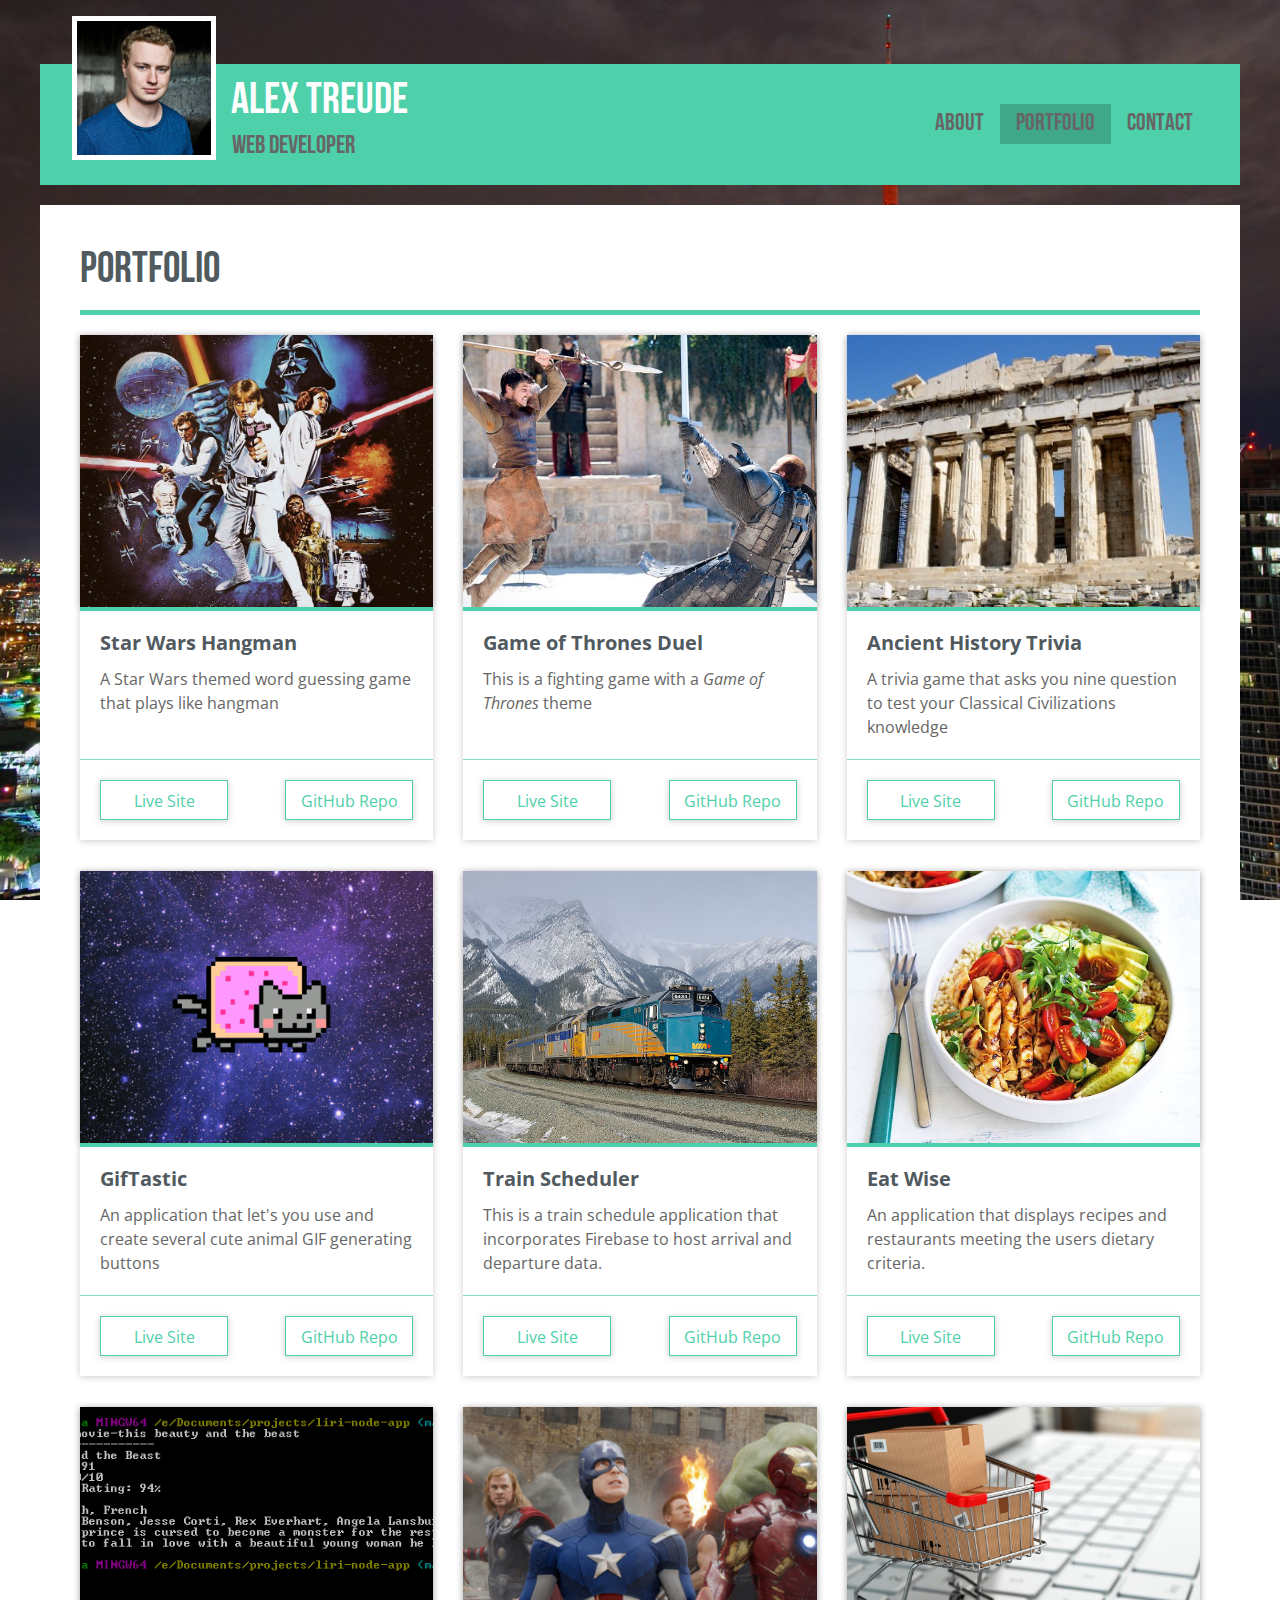
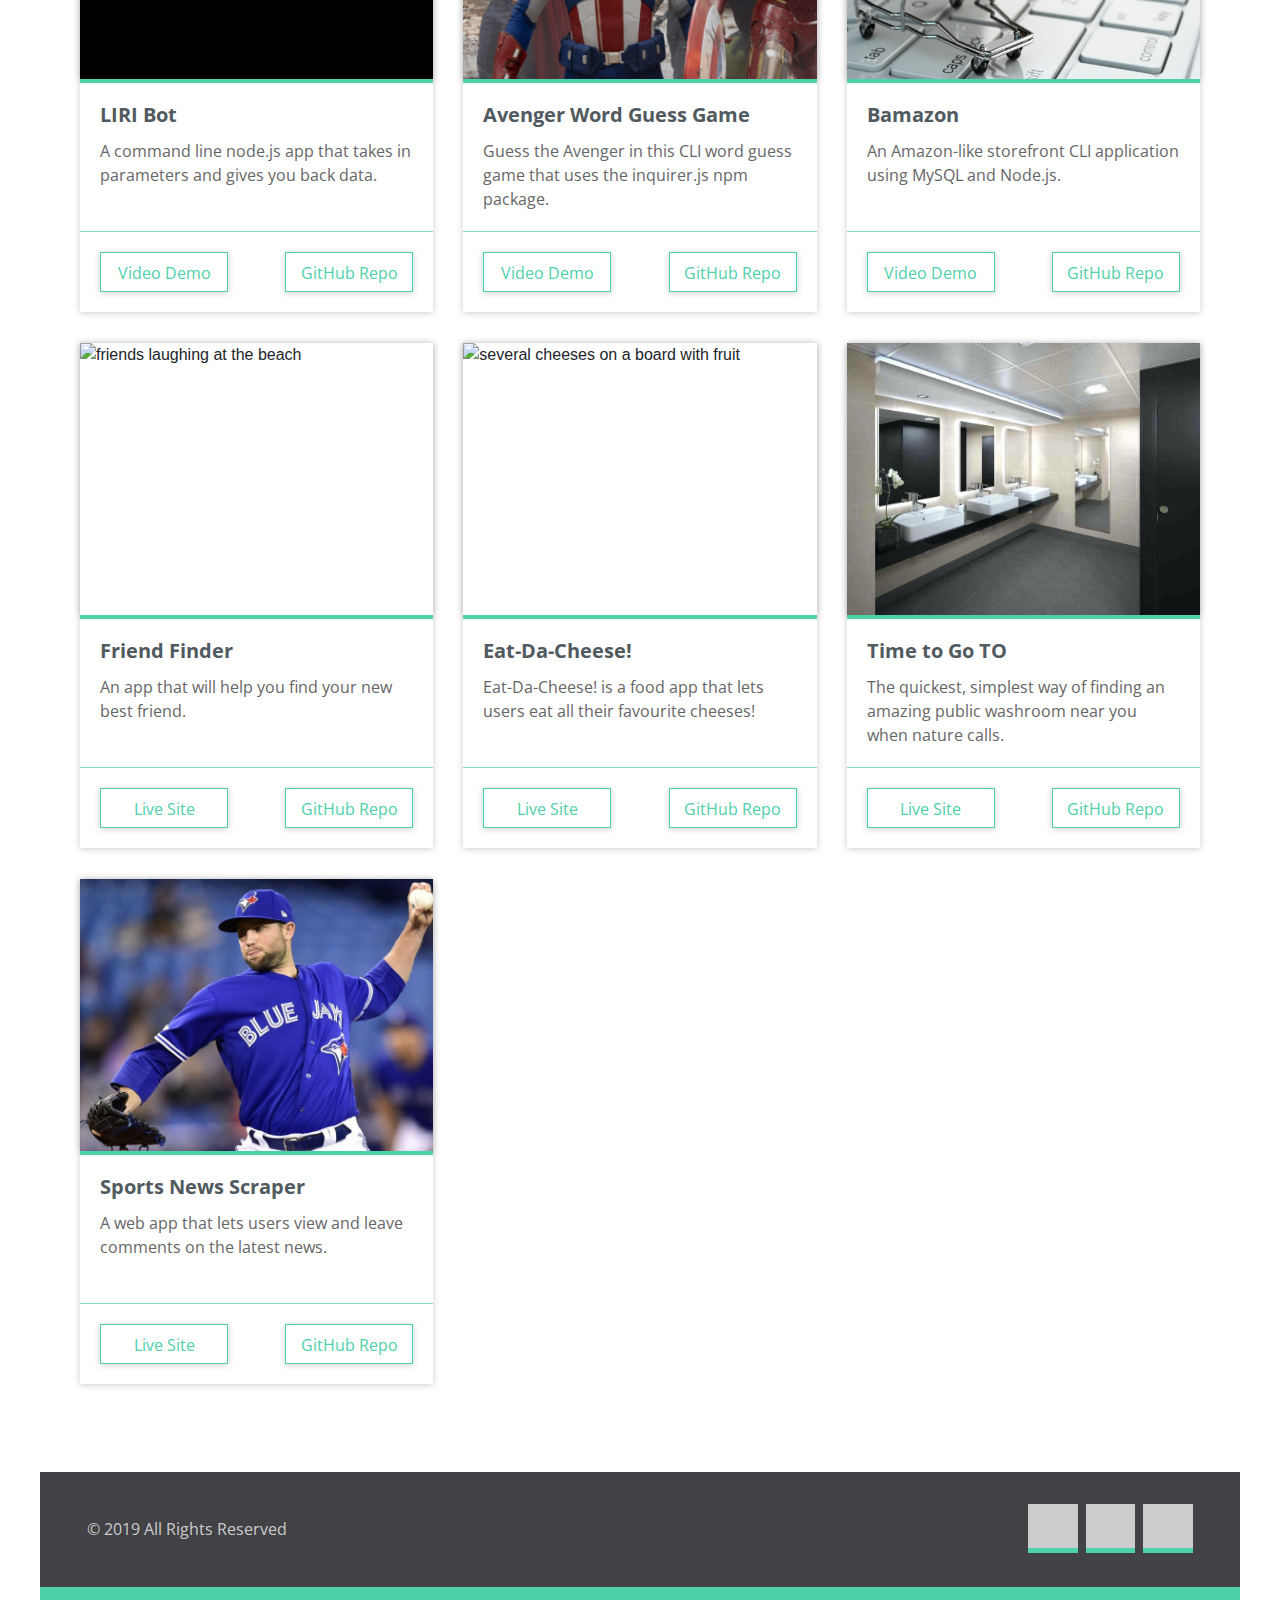
==== portfolio.html @ 9b6c85d4 "added sports-news-scraper to portfolio" ====
<!DOCTYPE html>
<html lang="en">
<head>
  <meta charset="UTF-8">
  <meta name="viewport" content="width=device-width, initial-scale=1.0">
  <title>Portfolio | Alex Treude</title>
  <link rel="stylesheet" href="https://maxcdn.bootstrapcdn.com/bootstrap/4.0.0/css/bootstrap.min.css" integrity="sha384-Gn5384xqQ1aoWXA+058RXPxPg6fy4IWvTNh0E263XmFcJlSAwiGgFAW/dAiS6JXm" crossorigin="anonymous">
  <script src="https://code.jquery.com/jquery-3.2.1.slim.min.js" integrity="sha384-KJ3o2DKtIkvYIK3UENzmM7KCkRr/rE9/Qpg6aAZGJwFDMVNA/GpGFF93hXpG5KkN" crossorigin="anonymous"></script>
  <script src="https://cdnjs.cloudflare.com/ajax/libs/popper.js/1.12.9/umd/popper.min.js" integrity="sha384-ApNbgh9B+Y1QKtv3Rn7W3mgPxhU9K/ScQsAP7hUibX39j7fakFPskvXusvfa0b4Q" crossorigin="anonymous"></script>
  <script src="https://maxcdn.bootstrapcdn.com/bootstrap/4.0.0/js/bootstrap.min.js" integrity="sha384-JZR6Spejh4U02d8jOt6vLEHfe/JQGiRRSQQxSfFWpi1MquVdAyjUar5+76PVCmYl" crossorigin="anonymous"></script>
  <script src="https://use.fontawesome.com/releases/v5.0.8/js/all.js"></script>
  <link rel="stylesheet" type="text/css" href="./assets/css/style.css">
</head>
<body>

<!-- Navigation -->
<nav class="navbar navbar-expand-md navbar-light bg-light">
  <div class="container-fluid">
    <div class="nav-photo">
      <img src="./assets/images/Alex.jpg" alt="Alex Treude headshot">
    </div>
    <h1 class="name">ALEX TREUDE</h1>
    <button class="navbar-toggler" type="button" data-toggle="collapse" data-target="#navbarResponsive">
      <span class="navbar-toggler-icon"></span>
    </button>
    <div class="navbar-collapse collapse" id="navbarResponsive">
      <ul class="navbar-nav">
        <li class="nav-item">
          <a class="nav-link" href="./index.html">ABOUT</a>
        </li>
        <li class="nav-item">
          <a class="nav-link selected" href="./portfolio.html">PORTFOLIO</a>
        </li>
        <li class="nav-item">
          <a class="nav-link" href="./contact.html">CONTACT</a>
        </li>
      </ul>
    </div>
    <h2 class="subtitle">WEB DEVELOPER</h2>
  </div>
</nav> 

<!-- Portfolio Content -->
<div class="container-fluid main-content">
  <div class="row">
    <div class="col">
      <h3 class="heading">Portfolio</h3>
    </div>
  </div>
  <div class="row">
    <div class="col-12 col-md-6 col-xl-4">
      <div class="card">
        <img class="card-img-top" src="./assets/images/star-wars.jpg" alt="Star Wars characters">
        <div class="card-body upper">
          <h5 class="card-title">Star Wars Hangman</h5>
          <p class="card-text">A Star Wars themed word guessing game that plays like hangman</p>
        </div>
        <div class="card-body lower">
          <a href="https://treudey.github.io/Star-Wars-Word-Guess-Game/" target="_blank" class="btn card-btn">Live Site</a>
          <a href="https://github.com/Treudey/Star-Wars-Word-Guess-Game" target="_blank" class="btn card-btn right">GitHub Repo</a>
        </div>
      </div>
    </div>
    <div class="col-12 col-md-6 col-xl-4">
      <div class="card">
        <img class="card-img-top" src="./assets/images/game_of_thrones_duel.jpg" alt="two characters from Game of Thrones fighting">
        <div class="card-body upper">
          <h5 class="card-title">Game of Thrones Duel</h5>
          <p class="card-text">This is a fighting game with a <em>Game of Thrones</em> theme</p>
        </div>
        <div class="card-body lower">
          <a href="https://treudey.github.io/unit-4-game/" target="_blank" class="btn card-btn">Live Site</a>
          <a href="https://github.com/Treudey/unit-4-game" target="_blank" class="btn card-btn right">GitHub Repo</a>
        </div>
      </div>
    </div>
    <div class="col-12 col-md-6 col-xl-4">
      <div class="card">
        <img class="card-img-top" src="./assets/images/parthenon.jpg" alt="The Parthenon">
        <div class="card-body upper">
          <h5 class="card-title">Ancient History Trivia</h5>
          <p class="card-text">A trivia game that asks you nine question to test your Classical Civilizations knowledge</p>
        </div>
        <div class="card-body lower">
          <a href="https://treudey.github.io/TriviaGame/" target="_blank" class="btn card-btn">Live Site</a>
          <a href="https://github.com/Treudey/TriviaGame" target="_blank" class="btn card-btn right">GitHub Repo</a>
        </div>
      </div>
    </div>
    <div class="col-12 col-md-6 col-xl-4">
      <div class="card">
        <img class="card-img-top" src="./assets/images/nyan-cat.gif" alt="nyan cat">
        <div class="card-body upper">
          <h5 class="card-title">GifTastic</h5>
          <p class="card-text">An application that let's you use and create several cute animal GIF generating buttons</p>
        </div>
        <div class="card-body lower">
          <a href="https://treudey.github.io/GifTastic/" target="_blank" class="btn card-btn">Live Site</a>
          <a href="https://github.com/Treudey/GifTastic" target="_blank" class="btn card-btn right">GitHub Repo</a>
        </div>
      </div>
    </div>
    <div class="col-12 col-md-6 col-xl-4">
      <div class="card">
        <img class="card-img-top" src="./assets/images/via-rail.jpg" alt="via rail train amidst the mountains">
        <div class="card-body upper">
          <h5 class="card-title">Train Scheduler</h5>
          <p class="card-text">This is a train schedule application that incorporates Firebase to host arrival and departure data.</p>
        </div>
        <div class="card-body lower">
          <a href="https://treudey.github.io/TrainScheduler/" target="_blank" class="btn card-btn">Live Site</a>
          <a href="https://github.com/Treudey/TrainScheduler" target="_blank" class="btn card-btn right">GitHub Repo</a>
        </div>
      </div>
    </div>
    <div class="col-12 col-md-6 col-xl-4">
      <div class="card">
        <img class="card-img-top" src="./assets/images/chicken-rice-bowl.jpg" alt="bowl of chicken and rice with cutlery">
        <div class="card-body upper">
          <h5 class="card-title">Eat Wise</h5>
          <p class="card-text">An application that displays recipes and restaurants meeting the users dietary criteria.</p>
        </div>
        <div class="card-body lower">
          <a href="https://amandat85.github.io/eat-wise/" target="_blank" class="btn card-btn">Live Site</a>
          <a href="https://github.com/amandat85/eat-wise" target="_blank" class="btn card-btn right">GitHub Repo</a>
        </div>
      </div>
    </div>
    <div class="col-12 col-md-6 col-xl-4">
      <div class="card">
        <img class="card-img-top" src="./assets/images/liri-app.png" alt="a screenshot of a terminal window running LIRI">
        <div class="card-body upper">
          <h5 class="card-title">LIRI Bot</h5>
          <p class="card-text">A command line node.js app that takes in parameters and gives you back data.</p>
        </div>
        <div class="card-body lower">
          <a href="https://drive.google.com/file/d/1pmoofntCGo7EMx0SEq1LoIPaimJ5X-mZ/view?usp=sharing" target="_blank" class="btn card-btn">Video Demo</a>
          <a href="https://github.com/Treudey/LIRI-Node-App" target="_blank" class="btn card-btn right">GitHub Repo</a>
        </div>
      </div>
    </div>
    <div class="col-12 col-md-6 col-xl-4">
      <div class="card">
        <img class="card-img-top" src="./assets/images/avengers.jpg" alt="The Avengers">
        <div class="card-body upper">
          <h5 class="card-title">Avenger Word Guess Game</h5>
          <p class="card-text">Guess the Avenger in this CLI word guess game that uses the inquirer.js npm package.</p>
        </div>
        <div class="card-body lower">
          <a href="https://drive.google.com/file/d/19fSoQhlg5hB2cY5xpLiBry-oGuewjxZa/view?usp=sharing" target="_blank" class="btn card-btn">Video Demo</a>
          <a href="https://github.com/Treudey/Avengers-Word-Guess-Game" target="_blank" class="btn card-btn right">GitHub Repo</a>
        </div>
      </div>
    </div>
    <div class="col-12 col-md-6 col-xl-4">
      <div class="card">
        <img class="card-img-top" src="./assets/images/ecommerce-shopping-cart.jpg" alt="a shopping cart on a keyboard">
        <div class="card-body upper">
          <h5 class="card-title">Bamazon</h5>
          <p class="card-text">An Amazon-like storefront CLI application using MySQL and Node.js.</p>
        </div>
        <div class="card-body lower">
          <a href="https://drive.google.com/file/d/1GBUjBhwA__8C_vShKwuk378cGB_ySwaw/view?usp=sharing" target="_blank" class="btn card-btn">Video Demo</a>
          <a href="https://github.com/Treudey/bamazon" target="_blank" class="btn card-btn right">GitHub Repo</a>
        </div>
      </div>
    </div>
    <div class="col-12 col-md-6 col-xl-4">
      <div class="card">
        <img class="card-img-top" src="./assets/images/friends.jpg" alt="friends laughing at the beach">
        <div class="card-body upper">
          <h5 class="card-title">Friend Finder</h5>
          <p class="card-text">An app that will help you find your new best friend.</p>
        </div>
        <div class="card-body lower">
          <a href="https://enigmatic-springs-20660.herokuapp.com/" target="_blank" class="btn card-btn">Live Site</a>
          <a href="https://github.com/Treudey/FriendFinder" target="_blank" class="btn card-btn right">GitHub Repo</a>
        </div>
      </div>
    </div>
    <div class="col-12 col-md-6 col-xl-4">
      <div class="card">
        <img class="card-img-top" src="./assets/images/cheeses.png" alt="several cheeses on a board with fruit">
        <div class="card-body upper">
          <h5 class="card-title">Eat-Da-Cheese!</h5>
          <p class="card-text">Eat-Da-Cheese! is a food app that lets users eat all their favourite cheeses!</p>
        </div>
        <div class="card-body lower">
          <a href="https://cryptic-bastion-59271.herokuapp.com/" target="_blank" class="btn card-btn">Live Site</a>
          <a href="https://github.com/Treudey/cheese" target="_blank" class="btn card-btn right">GitHub Repo</a>
        </div>
      </div>
    </div>
    <div class="col-12 col-md-6 col-xl-4">
      <div class="card">
        <img class="card-img-top" src="./assets/images/modern-public-bathroom.jpg" alt="a set of sinks in a modern public washroom">
        <div class="card-body upper">
          <h5 class="card-title">Time to Go TO</h5>
          <p class="card-text">The quickest, simplest way of finding an amazing public washroom near you when nature calls.</p>
        </div>
        <div class="card-body lower">
          <a href="https://limitless-retreat-50315.herokuapp.com/" target="_blank" class="btn card-btn">Live Site</a>
          <a href="https://github.com/Treudey/time-to-go-toronto" target="_blank" class="btn card-btn right">GitHub Repo</a>
        </div>
      </div>
    </div>
    <div class="col-12 col-md-6 col-xl-4">
      <div class="card">
        <img class="card-img-top" src="./assets/images/bluejays-pitcher.jpg" alt="a pitcher for the Blue Jays throwing a pitch">
        <div class="card-body upper">
          <h5 class="card-title">Sports News Scraper</h5>
          <p class="card-text">A web app that lets users view and leave comments on the latest news.</p>
        </div>
        <div class="card-body lower">
          <a href="https://powerful-ocean-42270.herokuapp.com/" target="_blank" class="btn card-btn">Live Site</a>
          <a href="https://github.com/Treudey/sports-news-scraper" target="_blank" class="btn card-btn right">GitHub Repo</a>
        </div>
      </div>
    </div>
  </div>
</div>

<!-- Footer -->
<footer>
  <div class="container-fluid">
  <div class="row">
    <div class="col-md-6">
      <p class="footer-text">&copy; 2019 All Rights Reserved</p>
    </div>
    <div class="col-md-6">
      <a href="https://www.instagram.com/treudey/" target="_blank" class="social-link"><i class="fab fa-instagram"></i></a>
      <a href="https://www.linkedin.com/in/alex-treude-1a3419176/" target="_blank" class="social-link"><i class="fab fa-linkedin-in"></i></a>
      <a href="https://github.com/Treudey" target="_blank" class="social-link"><i class="fab fa-github"></i></a>
      </ul>
    </div>
  </div>
  </div>
</footer>

</body>
</html>
---- assets/css/style.css ----
@import url('https://fonts.googleapis.com/css?family=Open+Sans');

@font-face {
    font-family: 'Bebas Neue Bold';
    src: url(../fonts/BebasNeue-Bold.ttf) format('truetype');
}


body {
    background-image: url(../images/toronto-nightlights.jpg);
    background-position: top center;
    background-attachment: fixed;
    background-size: cover;
    max-width: 1200px;
    margin: 5.5rem auto 1rem;
}

/* Shared Styles
**********************************************************/
.main-btn,
.card-btn:hover,
.contact-card-icon,
.submit-btn,
.social-link:hover { background-color: #4ed0aa; }

.btn:hover,
.selected { background-color: #3fa889; }

.card-btn,
.main-content { background-color: #ffffff; }

.name,
.navbar-nav .nav-item .nav-link:hover,
.btn:hover,
.main-btn,
.submit-btn,
.social-link:hover {color: #ffffff;}

.subtitle, 
.navbar-nav .nav-item .nav-link,
p,
.contact-card,
input,
.social-link { color: #666; }

.heading,
.card-title { color:#515A5F; }

.navbar,
.heading { font-family: 'Bebas Neue Bold', sans-serif; }

p,
.btn,
.card-title,
.input { font-family: 'Open Sans', sans-serif; }

.btn,
.card,
.card-img-top,
.form-control { border-radius: 0; }

.contact-card-icon,
.contact-card-info,
.social-link { text-align: center; }

/* Navbar
**********************************************************/

.navbar-light { background-color: #4ed0aa !important; }

.nav-photo {
    width: 11rem;
    height: 11rem;
    position: absolute;
    top: -4.5rem;
    left: 2rem;
}
.nav-photo img {
    width: 11rem;
    height: 11rem;
    border: 5px solid #ffffff;
}

.navbar-nav { margin-left: auto; }
.navbar-toggler { float: right; }

.navbar-nav .nav-item .nav-link {
    font-size: 1.8rem;
    padding: .75rem 1.25rem;
    line-height: 100%;
    transition: color .15s ease-in-out;
}

.name {
    font-size: 3.25rem;
    margin-bottom: 0;
    padding: .25rem 0 3rem 12rem;
}

.subtitle {
    font-size: 2rem;
    position: absolute;
    top: 4.5rem;
    left: 14rem;
}

/* Main Content of Page
********************************************************************/

.main-content {
    margin-top: 1.25rem;
    padding: 2.5rem;
}

.heading {
    font-size: 3.25rem;
    padding-bottom: .75rem;
    border-bottom: 5px solid #4ed0aa;
    margin-bottom: 1.25rem;
}

p { font-size: 1.25rem; }

.btn {
    font-size: 1.25rem;
    box-shadow: inset 0 12px 19px rgba(255,255,255,0.1), 0 1px 7px rgba(0,0,0,0.2);
}

/* About Me Content
*********************************************************************/

.img-fluid { 
    float: right;
    max-width: 30%;
    min-width: 14rem; 
    margin: .25rem 0 1.5rem 1.75rem;
}

.main-btn {
    border: none;
    line-height: 3.5rem;
    height: 4rem;
    width: 15.5rem;
    margin-top: 1rem;
}

/* Portfolio Cards
***********************************************************************/

.card { margin: .25rem 0 1.7rem 0; }

.card,
.card-img-top {
    border: none;
    box-shadow: inset 0 12px 19px rgba(255,255,255,0.1), 0 1px 7px rgba(0,0,0,0.2);
}
.card-img-top {
    width: 100%;
    height: 17rem;
    object-fit: cover;
}

.card-body.upper {
    height: 12rem;
    border-top: .3rem solid #4ed0aa; 
}
.card-title { font-weight: bold;}

.card-body.lower { border-top: .05rem solid #83DEC3; }
.card-btn {
    color: #4ed0aa; 
    border: 1px solid #4ed0aa;
    line-height: 2rem;
    height: 3rem;
    width: 9.5rem;
}
.card-btn.right { float: right; }

/* Contact Page
*********************************************/

.contact-card {
    margin-bottom: 1.25rem;
    border: 1px solid #ced4da;
}
.contact-card-icon {
    display: inline-block;
    width: 30%;
    height: 3.1rem;
    font-size: 1.6rem;
    line-height: 3.1rem;
}
.contact-card-info {
    display: inline-block;
    width: 65%;
}
.contact-card-info p { margin-bottom: 0; }

.submit-btn {
    border: none;
    float: right;
    height: 3rem;
    width: 11rem;
}

/* Footer
*********************************************/

footer {
    background-color: #414146;
    color: #d5d5d5;
    padding: 2rem 2rem;
    border-bottom: 1.25rem solid #4ed0aa;
    margin-top: 1.25rem;
}

.footer-text {
    color: #cccccc;
    line-height: 3.2rem;
    height: 3.2rem;
    margin: 0;
}

.social-link {
    float: right;
    width: 3.1rem;
    height: 3.1rem;
    background-color: #cccccc;
    font-size: 1.6rem;
    line-height: 3.1rem;
    margin-left: .5rem;
    border-bottom: 5px solid #4ed0aa;
    transition: color,background-color .30s ease-in-out;
}

/* Media Queries 
***************************************************/

@media only screen and (max-width: 1280px) {

    body { margin: 4rem 2.5rem 1rem; }

    .nav-photo {
        width: 9rem;
        height: 9rem;
        top: -3rem;
    }
    .nav-photo img {
        width: 9rem;
        height: 9rem;
    }

    .name {
        font-size: 2.75rem;
        padding: .25rem 0 3rem 10rem;
    }

    .subtitle {
        font-size: 1.6rem;
        top: 4.25rem;
        left: 12rem;
    }

    .navbar-nav .nav-item .nav-link {
        font-size: 1.5rem;
        padding: .5rem 1rem;
    }

    .heading {
        font-size: 2.75rem;
        margin-bottom: 1rem;
    }

    p { font-size: 1rem; }

    .btn { font-size: 1rem; }
    .main-btn {
        line-height: 2.25rem;
        height: 3rem;
        width: 13rem;
    }

    .card-body.upper { height: 9.5rem; }

    .card-btn {
        line-height: 1.75rem;
        height: 2.5rem;
        width: 8rem;
    }
}

@media only screen and (max-width: 900px) {

    body { margin: 4rem 1.75rem 1rem; }

    .navbar-nav .nav-item .nav-link {
        font-size: 1.4rem;
        padding: .5rem .85rem;
    }

    .card-img-top { height: 14rem; }

    .card-btn {
        line-height: 2rem;
        height: 3rem;
        width: 7.5rem;
    }
}

@media only screen and (max-width: 767px) {
    
    .name { padding: .25rem 0 3rem 10.5rem; }
    
    .subtitle { left: 11.6rem; }

    .navbar-nav .nav-item .nav-link {
        text-align: center;
        font-size: 1.6rem;
        max-width: 10rem;
        margin: auto;
    }

    .card-img-top { height: 20rem; }

    .card-body.upper { height: 8.5rem; }

    .card-btn {
        line-height: 1.75rem;
        height: 2.5rem;
        width: 8rem;
    }
}

@media only screen and (max-width: 540px) {

    body { margin: 3.5rem 1rem .75rem; }

    .main-content { padding: 1.8rem; }

    .nav-photo { left: 1.25rem; }

    .name {
        font-size: 2.65rem;
        padding: .25rem 0 3rem 9.75rem;
    }
    
    .subtitle { left: 10.85rem; }

    .heading {
        font-size: 2.5rem;
        margin-bottom: 1rem;
    }
}

@media only screen and (max-width: 442px) {

    body { margin: 1rem 1rem .75rem; } 

    .main-content { padding: 1.25rem; }

    .nav-photo { display: none; }

    .name { padding: .25rem 0 1.5rem .8rem; }
    
    .subtitle {
        top: 3.5rem;
        left: 1.9rem;
    }

    .img-fluid {
        float: none;
        display: block;
        margin: 0 auto .75rem;
    }

    .main-btn {
        display: block;
        margin: 0 auto;
    }

    .card-img-top { height: 12rem; }

    .card-body.upper {
        padding: .75rem;
        height: 8.5rem;
    }

    .card-body.lower {
        padding: .75rem;
        text-align: center;
    }
    .card-btn { margin: .5rem; }
    .card-btn.right { float: none; }
}
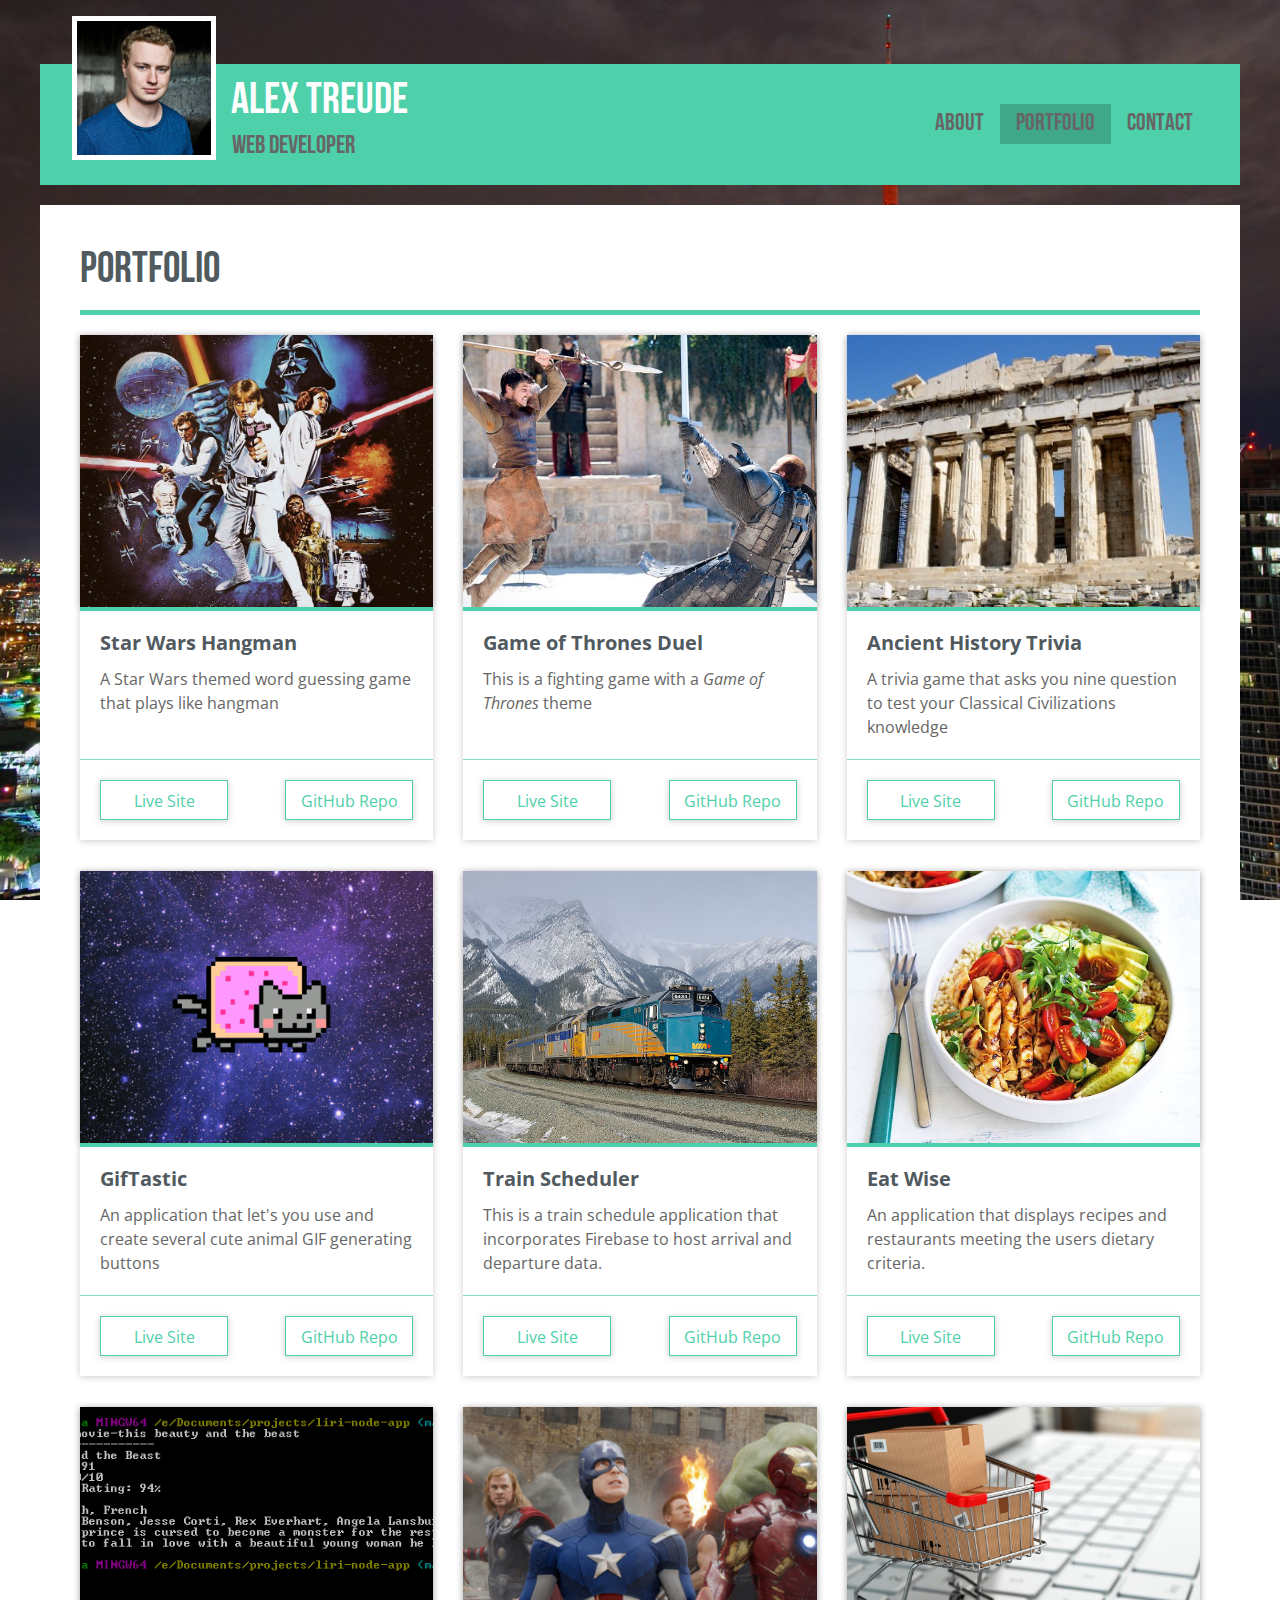
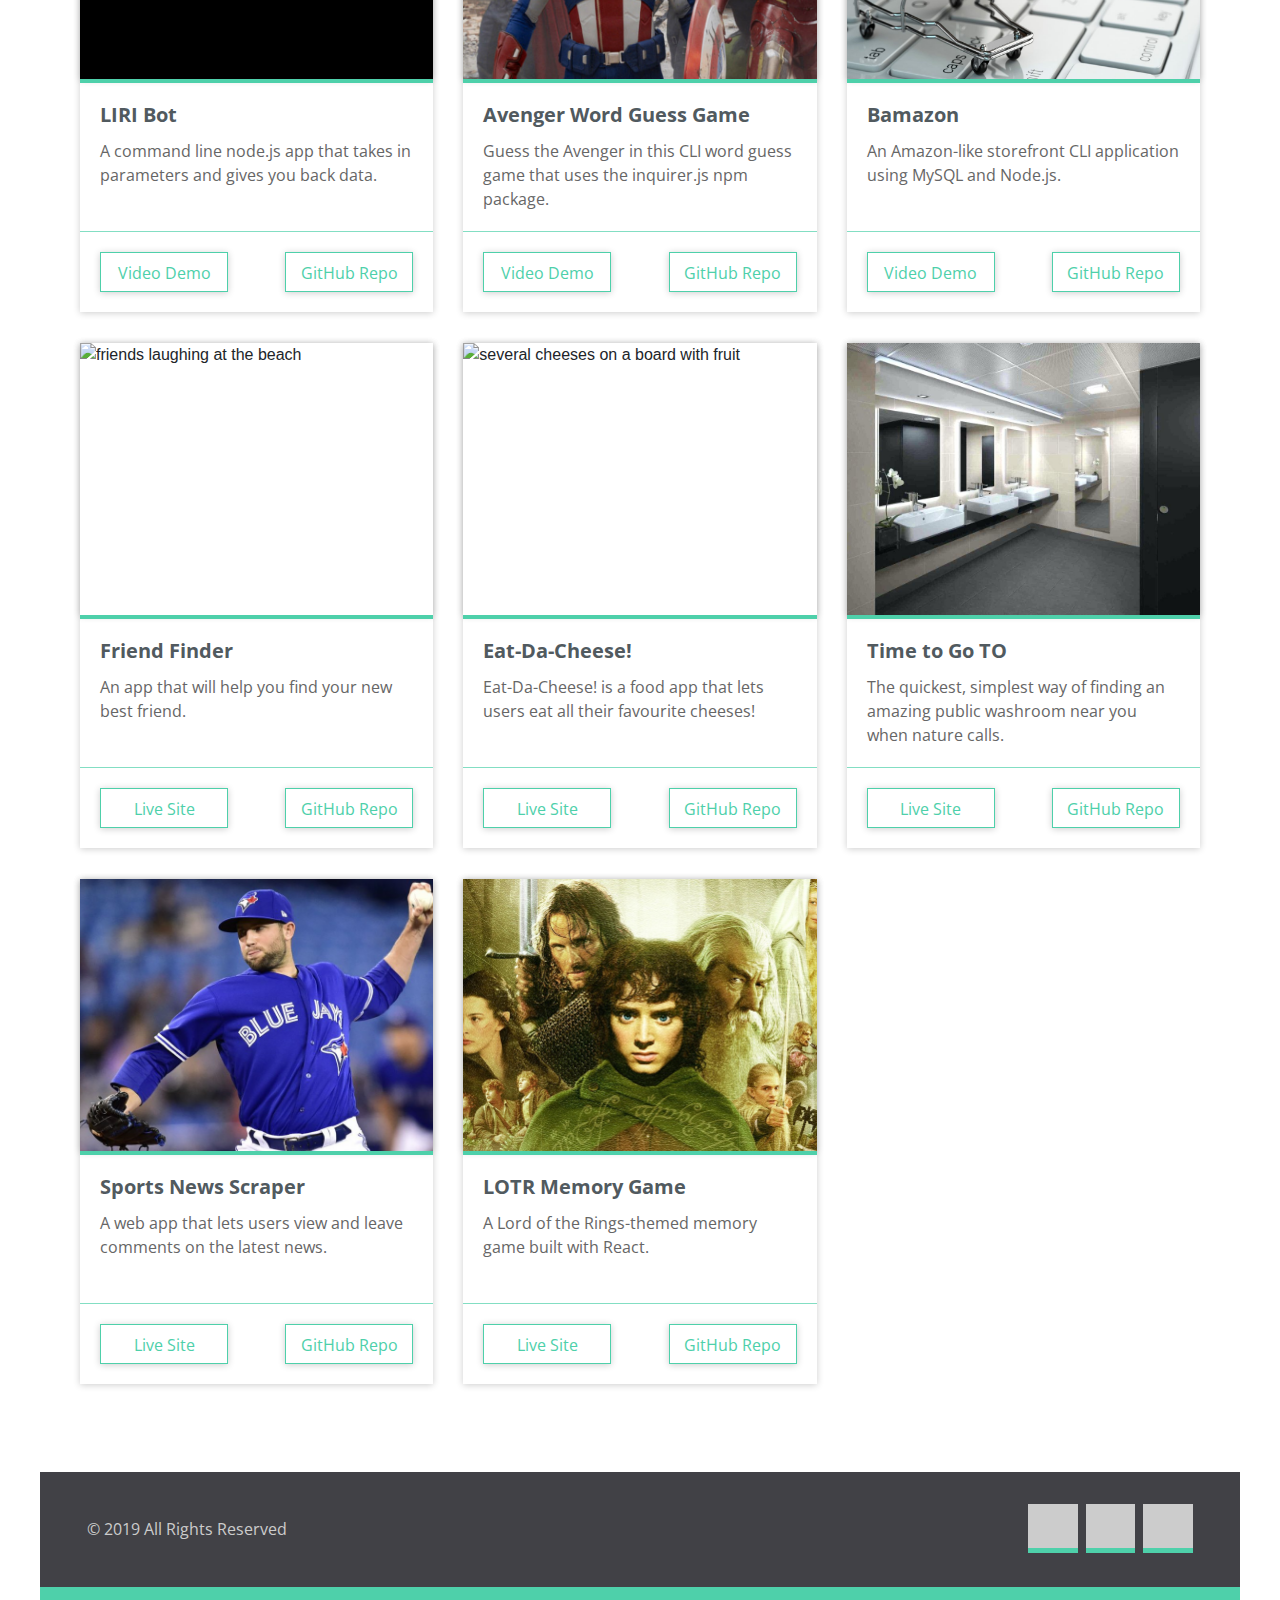
==== commit 1b226c28: "Merge branch 'master' of https://github.com/Treudey/Updated-Portfolio" ====
--- a/portfolio.html
+++ b/portfolio.html
@@ -121,8 +121,8 @@
           <p class="card-text">An application that displays recipes and restaurants meeting the users dietary criteria.</p>
         </div>
         <div class="card-body lower">
-          <a href="https://amandat85.github.io/eat-wise/" target="_blank" class="btn card-btn">Live Site</a>
-          <a href="https://github.com/amandat85/eat-wise" target="_blank" class="btn card-btn right">GitHub Repo</a>
+          <a href="https://treudey.github.io/eat-wise/" target="_blank" class="btn card-btn">Live Site</a>
+          <a href="https://github.com/Treudey/eat-wise" target="_blank" class="btn card-btn right">GitHub Repo</a>
         </div>
       </div>
     </div>
@@ -214,6 +214,19 @@
         <div class="card-body lower">
           <a href="https://powerful-ocean-42270.herokuapp.com/" target="_blank" class="btn card-btn">Live Site</a>
           <a href="https://github.com/Treudey/sports-news-scraper" target="_blank" class="btn card-btn right">GitHub Repo</a>
+        </div>
+      </div>
+    </div>
+    <div class="col-12 col-md-6 col-xl-4">
+      <div class="card">
+        <img class="card-img-top" src="./assets/images/lord-of-the-rings.jpg" alt="the poster for Fellowship of the Ring">
+        <div class="card-body upper">
+          <h5 class="card-title">LOTR Memory Game</h5>
+          <p class="card-text">A Lord of the Rings-themed memory game built with React. </p>
+        </div>
+        <div class="card-body lower">
+          <a href="https://treudey.github.io/LOTR-memory-game/" target="_blank" class="btn card-btn">Live Site</a>
+          <a href="https://github.com/Treudey/LOTR-memory-game" target="_blank" class="btn card-btn right">GitHub Repo</a>
         </div>
       </div>
     </div>
--- a/assets/css/style.css
+++ b/assets/css/style.css
@@ -23,7 +23,8 @@
 .submit-btn,
 .social-link:hover { background-color: #4ed0aa; }
 
-.btn:hover,
+.main-btn:hover,
+.submit-btn:hover,
 .selected { background-color: #3fa889; }
 
 .card-btn,
@@ -230,7 +231,7 @@
     line-height: 3.1rem;
     margin-left: .5rem;
     border-bottom: 5px solid #4ed0aa;
-    transition: color,background-color .30s ease-in-out;
+    transition: color, background-color .30s ease-in-out;
 }
 
 /* Media Queries 
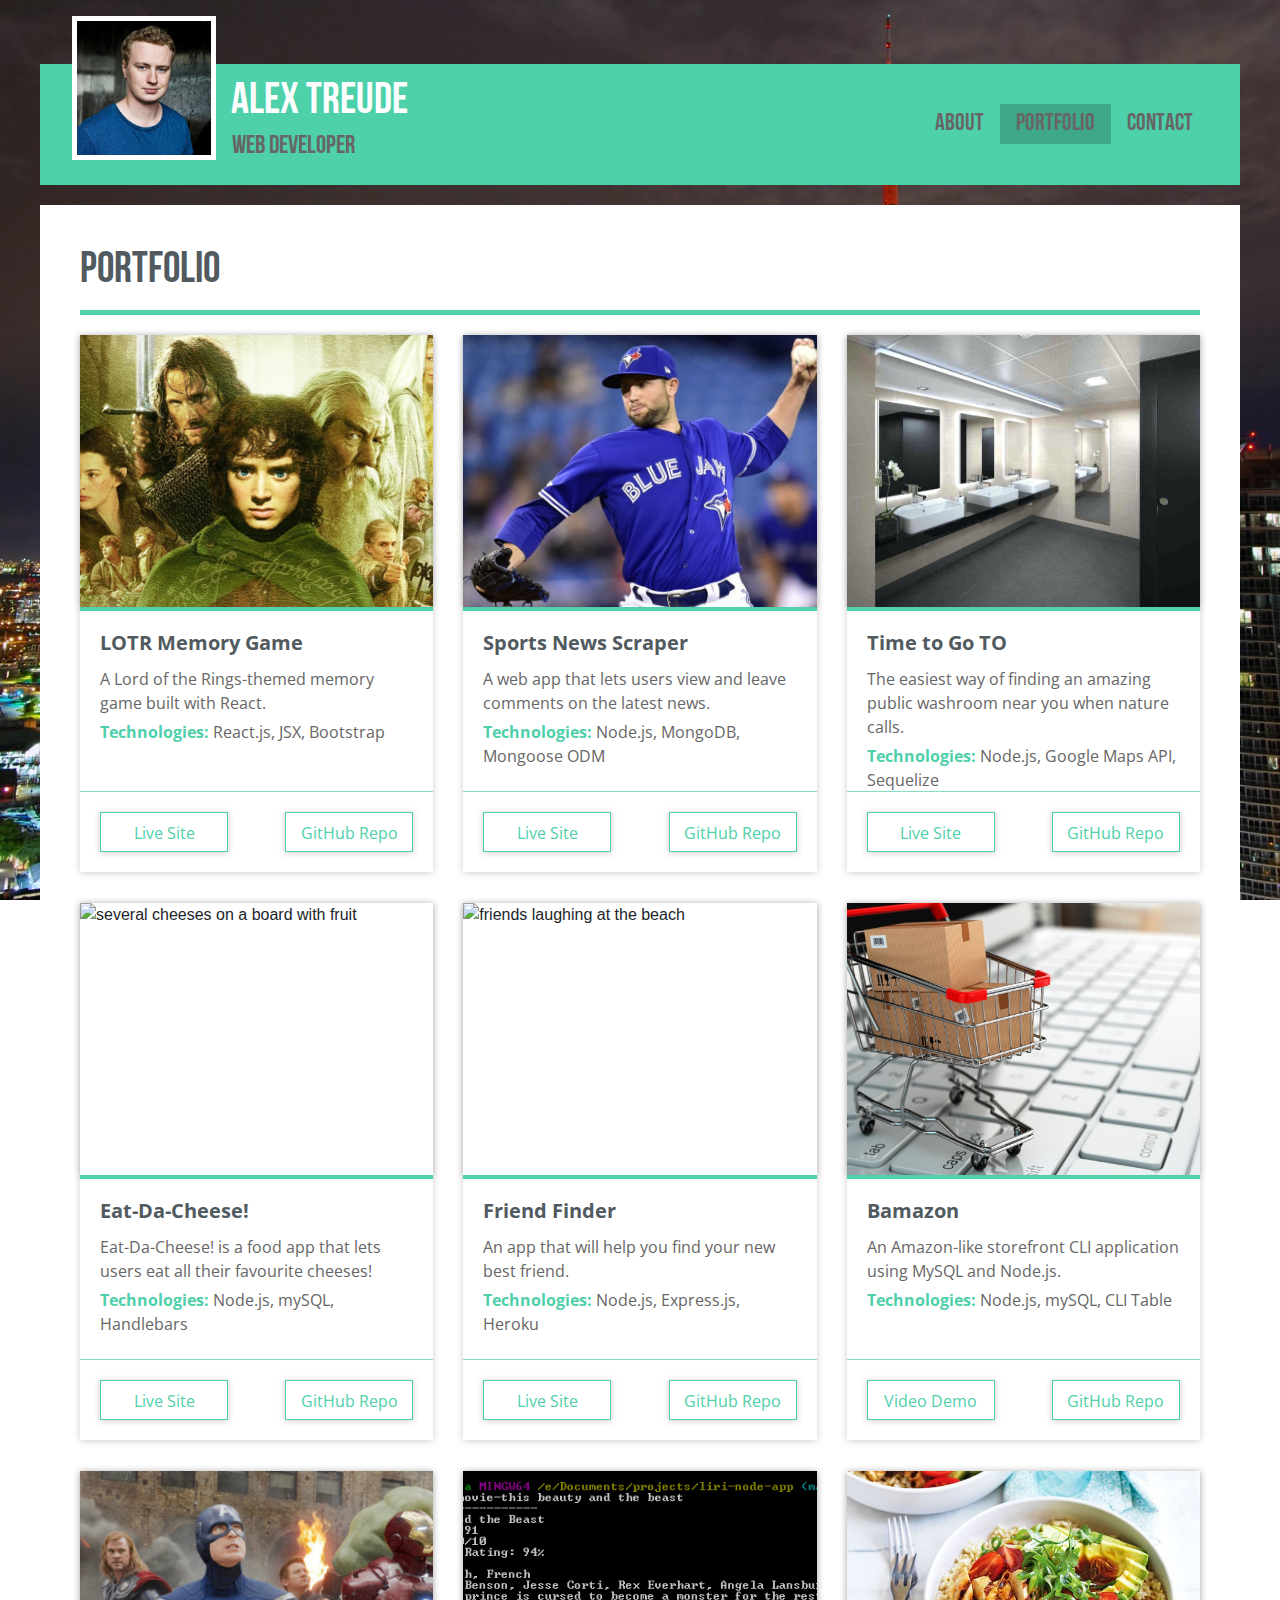
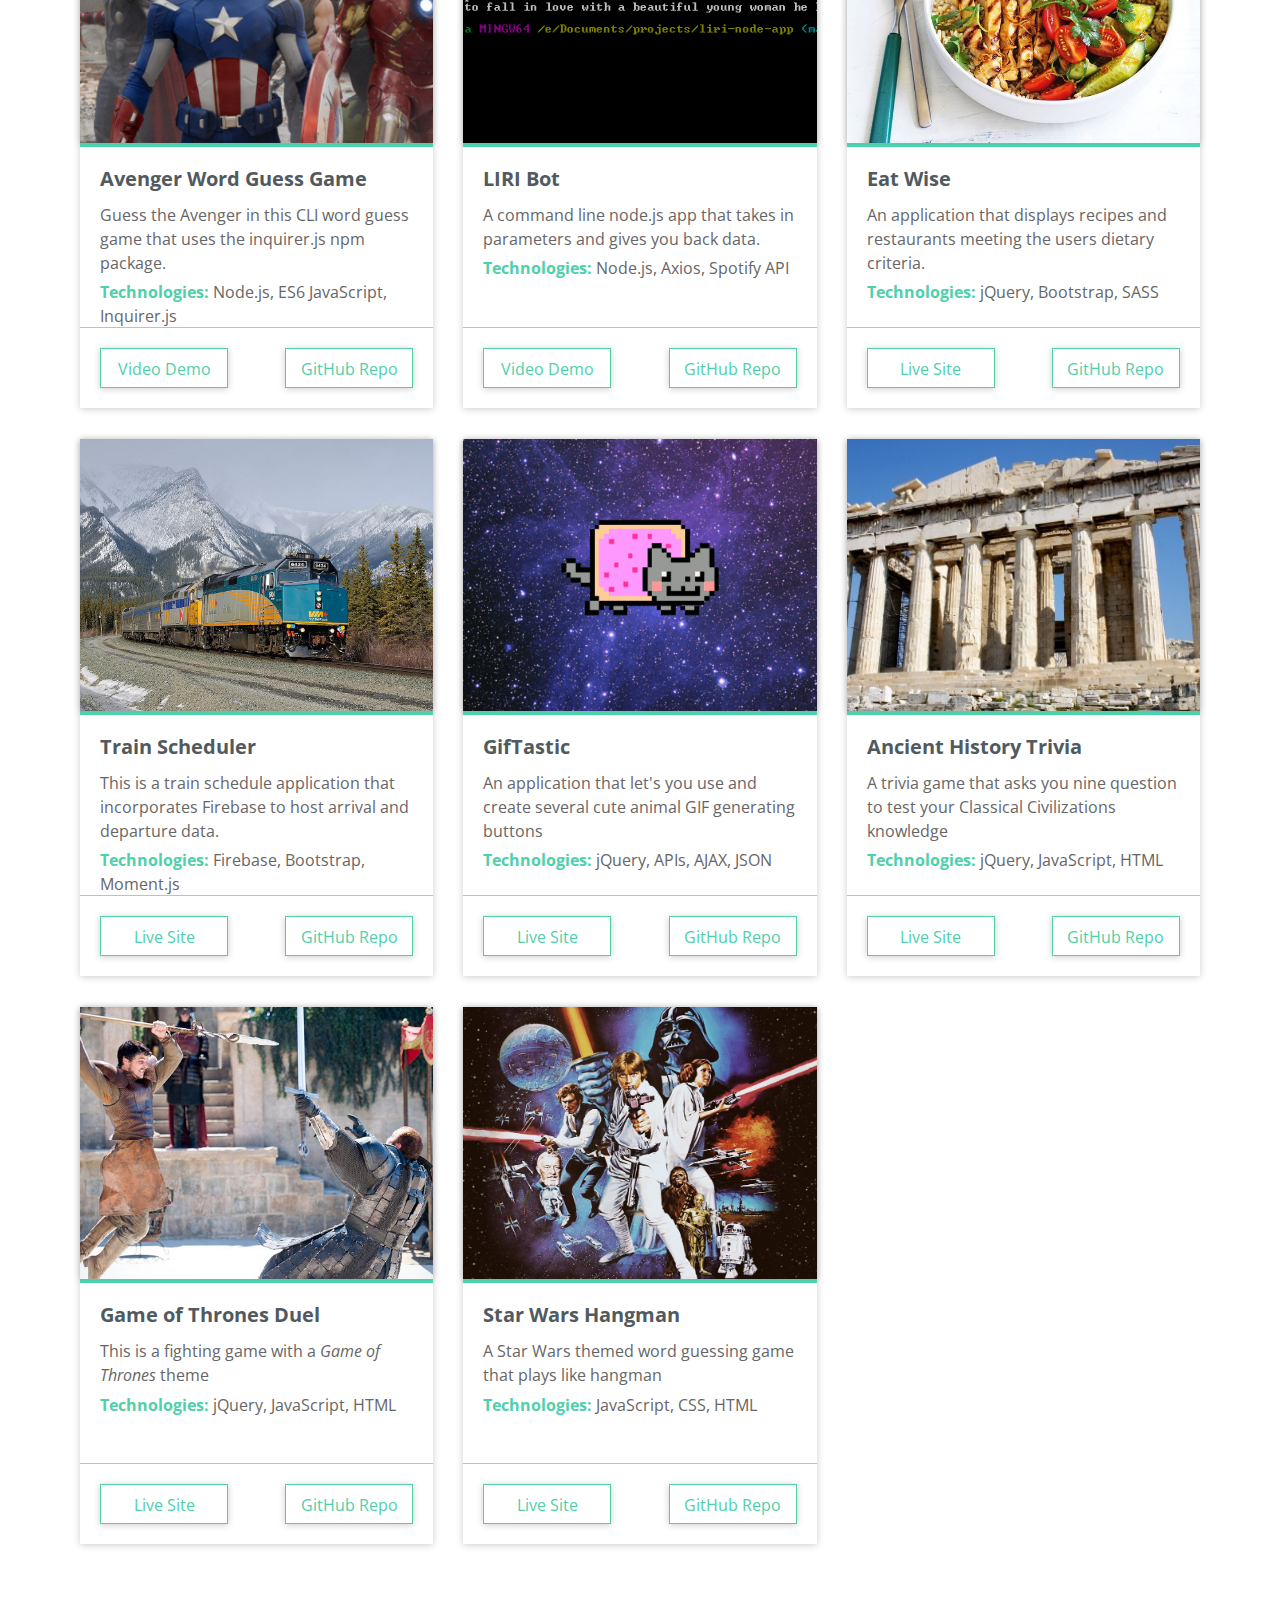
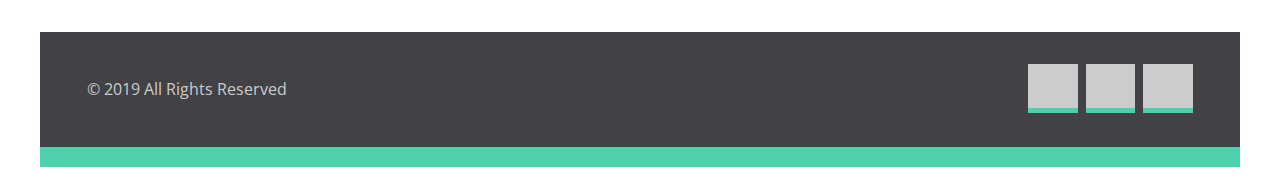
==== commit ad55938c: "added technologies used to profile cards" ====
--- a/portfolio.html
+++ b/portfolio.html
@@ -50,183 +50,197 @@
   <div class="row">
     <div class="col-12 col-md-6 col-xl-4">
       <div class="card">
+        <img class="card-img-top" src="./assets/images/lord-of-the-rings.jpg" alt="the poster for Fellowship of the Ring">
+        <div class="card-body upper">
+          <h5 class="card-title">LOTR Memory Game</h5>
+          <p class="card-text">A Lord of the Rings-themed memory game built with React. </p>
+          <p class="card-text"><strong class="card-bold">Technologies:</strong> React.js, JSX, Bootstrap<p/>
+        </div>
+        <div class="card-body lower">
+          <a href="https://treudey.github.io/LOTR-memory-game/" target="_blank" class="btn card-btn">Live Site</a>
+          <a href="https://github.com/Treudey/LOTR-memory-game" target="_blank" class="btn card-btn right">GitHub Repo</a>
+        </div>
+      </div>
+    </div>
+    <div class="col-12 col-md-6 col-xl-4">
+      <div class="card">
+        <img class="card-img-top" src="./assets/images/bluejays-pitcher.jpg" alt="a pitcher for the Blue Jays throwing a pitch">
+        <div class="card-body upper">
+          <h5 class="card-title">Sports News Scraper</h5>
+          <p class="card-text">A web app that lets users view and leave comments on the latest news.</p>
+          <p class="card-text"><strong class="card-bold">Technologies:</strong> Node.js, MongoDB, Mongoose ODM<p/>
+        </div>
+        <div class="card-body lower">
+          <a href="https://powerful-ocean-42270.herokuapp.com/" target="_blank" class="btn card-btn">Live Site</a>
+          <a href="https://github.com/Treudey/sports-news-scraper" target="_blank" class="btn card-btn right">GitHub Repo</a>
+        </div>
+      </div>
+    </div>
+    <div class="col-12 col-md-6 col-xl-4">
+      <div class="card">
+        <img class="card-img-top" src="./assets/images/modern-public-bathroom.jpg" alt="a set of sinks in a modern public washroom">
+        <div class="card-body upper">
+          <h5 class="card-title">Time to Go TO</h5>
+          <p class="card-text">The easiest way of finding an amazing public washroom near you when nature calls.</p>
+          <p class="card-text"><strong class="card-bold">Technologies:</strong> Node.js, Google Maps API, Sequelize<p/>
+        </div>
+        <div class="card-body lower">
+          <a href="https://limitless-retreat-50315.herokuapp.com/" target="_blank" class="btn card-btn">Live Site</a>
+          <a href="https://github.com/Treudey/time-to-go-toronto" target="_blank" class="btn card-btn right">GitHub Repo</a>
+        </div>
+      </div>
+    </div>
+    <div class="col-12 col-md-6 col-xl-4">
+      <div class="card">
+        <img class="card-img-top" src="./assets/images/cheeses.png" alt="several cheeses on a board with fruit">
+        <div class="card-body upper">
+          <h5 class="card-title">Eat-Da-Cheese!</h5>
+          <p class="card-text">Eat-Da-Cheese! is a food app that lets users eat all their favourite cheeses!</p>
+          <p class="card-text"><strong class="card-bold">Technologies:</strong> Node.js, mySQL, Handlebars<p/>
+        </div>
+        <div class="card-body lower">
+          <a href="https://cryptic-bastion-59271.herokuapp.com/" target="_blank" class="btn card-btn">Live Site</a>
+          <a href="https://github.com/Treudey/cheese" target="_blank" class="btn card-btn right">GitHub Repo</a>
+        </div>
+      </div>
+    </div>
+    <div class="col-12 col-md-6 col-xl-4">
+      <div class="card">
+        <img class="card-img-top" src="./assets/images/friends.jpg" alt="friends laughing at the beach">
+        <div class="card-body upper">
+          <h5 class="card-title">Friend Finder</h5>
+          <p class="card-text">An app that will help you find your new best friend.</p>
+          <p class="card-text"><strong class="card-bold">Technologies:</strong> Node.js, Express.js, Heroku<p/>
+        </div>
+        <div class="card-body lower">
+          <a href="https://enigmatic-springs-20660.herokuapp.com/" target="_blank" class="btn card-btn">Live Site</a>
+          <a href="https://github.com/Treudey/FriendFinder" target="_blank" class="btn card-btn right">GitHub Repo</a>
+        </div>
+      </div>
+    </div>
+    <div class="col-12 col-md-6 col-xl-4">
+      <div class="card">
+        <img class="card-img-top" src="./assets/images/ecommerce-shopping-cart.jpg" alt="a shopping cart on a keyboard">
+        <div class="card-body upper">
+          <h5 class="card-title">Bamazon</h5>
+          <p class="card-text">An Amazon-like storefront CLI application using MySQL and Node.js.</p>
+          <p class="card-text"><strong class="card-bold">Technologies:</strong> Node.js, mySQL, CLI Table<p/>
+        </div>
+        <div class="card-body lower">
+          <a href="https://drive.google.com/file/d/1GBUjBhwA__8C_vShKwuk378cGB_ySwaw/view?usp=sharing" target="_blank" class="btn card-btn">Video Demo</a>
+          <a href="https://github.com/Treudey/bamazon" target="_blank" class="btn card-btn right">GitHub Repo</a>
+        </div>
+      </div>
+    </div>
+    <div class="col-12 col-md-6 col-xl-4">
+      <div class="card">
+        <img class="card-img-top" src="./assets/images/avengers.jpg" alt="The Avengers">
+        <div class="card-body upper">
+          <h5 class="card-title">Avenger Word Guess Game</h5>
+          <p class="card-text">Guess the Avenger in this CLI word guess game that uses the inquirer.js npm package.</p>
+          <p class="card-text"><strong class="card-bold">Technologies:</strong> Node.js, ES6 JavaScript, Inquirer.js<p/>
+        </div>
+        <div class="card-body lower">
+          <a href="https://drive.google.com/file/d/19fSoQhlg5hB2cY5xpLiBry-oGuewjxZa/view?usp=sharing" target="_blank" class="btn card-btn">Video Demo</a>
+          <a href="https://github.com/Treudey/Avengers-Word-Guess-Game" target="_blank" class="btn card-btn right">GitHub Repo</a>
+        </div>
+      </div>
+    </div>
+    <div class="col-12 col-md-6 col-xl-4">
+      <div class="card">
+        <img class="card-img-top" src="./assets/images/liri-app.png" alt="a screenshot of a terminal window running LIRI">
+        <div class="card-body upper">
+          <h5 class="card-title">LIRI Bot</h5>
+          <p class="card-text">A command line node.js app that takes in parameters and gives you back data.</p>
+          <p class="card-text"><strong class="card-bold">Technologies:</strong> Node.js, Axios, Spotify API<p/>
+        </div>
+        <div class="card-body lower">
+          <a href="https://drive.google.com/file/d/1pmoofntCGo7EMx0SEq1LoIPaimJ5X-mZ/view?usp=sharing" target="_blank" class="btn card-btn">Video Demo</a>
+          <a href="https://github.com/Treudey/LIRI-Node-App" target="_blank" class="btn card-btn right">GitHub Repo</a>
+        </div>
+      </div>
+    </div>
+    <div class="col-12 col-md-6 col-xl-4">
+      <div class="card">
+        <img class="card-img-top" src="./assets/images/chicken-rice-bowl.jpg" alt="bowl of chicken and rice with cutlery">
+        <div class="card-body upper">
+          <h5 class="card-title">Eat Wise</h5>
+          <p class="card-text">An application that displays recipes and restaurants meeting the users dietary criteria.</p>
+          <p class="card-text"><strong class="card-bold">Technologies:</strong> jQuery, Bootstrap, SASS<p/>
+        </div>
+        <div class="card-body lower">
+          <a href="https://treudey.github.io/eat-wise/" target="_blank" class="btn card-btn">Live Site</a>
+          <a href="https://github.com/Treudey/eat-wise" target="_blank" class="btn card-btn right">GitHub Repo</a>
+        </div>
+      </div>
+    </div>
+    <div class="col-12 col-md-6 col-xl-4">
+      <div class="card">
+        <img class="card-img-top" src="./assets/images/via-rail.jpg" alt="via rail train amidst the mountains">
+        <div class="card-body upper">
+          <h5 class="card-title">Train Scheduler</h5>
+          <p class="card-text">This is a train schedule application that incorporates Firebase to host arrival and departure data.</p>
+          <p class="card-text"><strong class="card-bold">Technologies:</strong> Firebase, Bootstrap, Moment.js<p/>
+        </div>
+        <div class="card-body lower">
+          <a href="https://treudey.github.io/TrainScheduler/" target="_blank" class="btn card-btn">Live Site</a>
+          <a href="https://github.com/Treudey/TrainScheduler" target="_blank" class="btn card-btn right">GitHub Repo</a>
+        </div>
+      </div>
+    </div>
+    <div class="col-12 col-md-6 col-xl-4">
+      <div class="card">
+        <img class="card-img-top" src="./assets/images/nyan-cat.gif" alt="nyan cat">
+        <div class="card-body upper">
+          <h5 class="card-title">GifTastic</h5>
+          <p class="card-text">An application that let's you use and create several cute animal GIF generating buttons</p>
+          <p class="card-text"><strong class="card-bold">Technologies:</strong> jQuery, APIs, AJAX, JSON<p/>
+        </div>
+        <div class="card-body lower">
+          <a href="https://treudey.github.io/GifTastic/" target="_blank" class="btn card-btn">Live Site</a>
+          <a href="https://github.com/Treudey/GifTastic" target="_blank" class="btn card-btn right">GitHub Repo</a>
+        </div>
+      </div>
+    </div>
+    <div class="col-12 col-md-6 col-xl-4">
+      <div class="card">
+        <img class="card-img-top" src="./assets/images/parthenon.jpg" alt="The Parthenon">
+        <div class="card-body upper">
+          <h5 class="card-title">Ancient History Trivia</h5>
+          <p class="card-text">A trivia game that asks you nine question to test your Classical Civilizations knowledge</p>
+          <p class="card-text"><strong class="card-bold">Technologies:</strong> jQuery, JavaScript, HTML<p/>
+        </div>
+        <div class="card-body lower">
+          <a href="https://treudey.github.io/TriviaGame/" target="_blank" class="btn card-btn">Live Site</a>
+          <a href="https://github.com/Treudey/TriviaGame" target="_blank" class="btn card-btn right">GitHub Repo</a>
+        </div>
+      </div>
+    </div>
+    <div class="col-12 col-md-6 col-xl-4">
+      <div class="card">
+        <img class="card-img-top" src="./assets/images/game_of_thrones_duel.jpg" alt="two characters from Game of Thrones fighting">
+        <div class="card-body upper">
+          <h5 class="card-title">Game of Thrones Duel</h5>
+          <p class="card-text">This is a fighting game with a <em>Game of Thrones</em> theme</p>
+          <p class="card-text"><strong class="card-bold">Technologies:</strong> jQuery, JavaScript, HTML<p/>
+        </div>
+        <div class="card-body lower">
+          <a href="https://treudey.github.io/unit-4-game/" target="_blank" class="btn card-btn">Live Site</a>
+          <a href="https://github.com/Treudey/unit-4-game" target="_blank" class="btn card-btn right">GitHub Repo</a>
+        </div>
+      </div>
+    </div>
+    <div class="col-12 col-md-6 col-xl-4">
+      <div class="card">
         <img class="card-img-top" src="./assets/images/star-wars.jpg" alt="Star Wars characters">
         <div class="card-body upper">
           <h5 class="card-title">Star Wars Hangman</h5>
           <p class="card-text">A Star Wars themed word guessing game that plays like hangman</p>
+          <p class="card-text"><strong class="card-bold">Technologies:</strong> JavaScript, CSS, HTML<p/>
         </div>
         <div class="card-body lower">
           <a href="https://treudey.github.io/Star-Wars-Word-Guess-Game/" target="_blank" class="btn card-btn">Live Site</a>
           <a href="https://github.com/Treudey/Star-Wars-Word-Guess-Game" target="_blank" class="btn card-btn right">GitHub Repo</a>
-        </div>
-      </div>
-    </div>
-    <div class="col-12 col-md-6 col-xl-4">
-      <div class="card">
-        <img class="card-img-top" src="./assets/images/game_of_thrones_duel.jpg" alt="two characters from Game of Thrones fighting">
-        <div class="card-body upper">
-          <h5 class="card-title">Game of Thrones Duel</h5>
-          <p class="card-text">This is a fighting game with a <em>Game of Thrones</em> theme</p>
-        </div>
-        <div class="card-body lower">
-          <a href="https://treudey.github.io/unit-4-game/" target="_blank" class="btn card-btn">Live Site</a>
-          <a href="https://github.com/Treudey/unit-4-game" target="_blank" class="btn card-btn right">GitHub Repo</a>
-        </div>
-      </div>
-    </div>
-    <div class="col-12 col-md-6 col-xl-4">
-      <div class="card">
-        <img class="card-img-top" src="./assets/images/parthenon.jpg" alt="The Parthenon">
-        <div class="card-body upper">
-          <h5 class="card-title">Ancient History Trivia</h5>
-          <p class="card-text">A trivia game that asks you nine question to test your Classical Civilizations knowledge</p>
-        </div>
-        <div class="card-body lower">
-          <a href="https://treudey.github.io/TriviaGame/" target="_blank" class="btn card-btn">Live Site</a>
-          <a href="https://github.com/Treudey/TriviaGame" target="_blank" class="btn card-btn right">GitHub Repo</a>
-        </div>
-      </div>
-    </div>
-    <div class="col-12 col-md-6 col-xl-4">
-      <div class="card">
-        <img class="card-img-top" src="./assets/images/nyan-cat.gif" alt="nyan cat">
-        <div class="card-body upper">
-          <h5 class="card-title">GifTastic</h5>
-          <p class="card-text">An application that let's you use and create several cute animal GIF generating buttons</p>
-        </div>
-        <div class="card-body lower">
-          <a href="https://treudey.github.io/GifTastic/" target="_blank" class="btn card-btn">Live Site</a>
-          <a href="https://github.com/Treudey/GifTastic" target="_blank" class="btn card-btn right">GitHub Repo</a>
-        </div>
-      </div>
-    </div>
-    <div class="col-12 col-md-6 col-xl-4">
-      <div class="card">
-        <img class="card-img-top" src="./assets/images/via-rail.jpg" alt="via rail train amidst the mountains">
-        <div class="card-body upper">
-          <h5 class="card-title">Train Scheduler</h5>
-          <p class="card-text">This is a train schedule application that incorporates Firebase to host arrival and departure data.</p>
-        </div>
-        <div class="card-body lower">
-          <a href="https://treudey.github.io/TrainScheduler/" target="_blank" class="btn card-btn">Live Site</a>
-          <a href="https://github.com/Treudey/TrainScheduler" target="_blank" class="btn card-btn right">GitHub Repo</a>
-        </div>
-      </div>
-    </div>
-    <div class="col-12 col-md-6 col-xl-4">
-      <div class="card">
-        <img class="card-img-top" src="./assets/images/chicken-rice-bowl.jpg" alt="bowl of chicken and rice with cutlery">
-        <div class="card-body upper">
-          <h5 class="card-title">Eat Wise</h5>
-          <p class="card-text">An application that displays recipes and restaurants meeting the users dietary criteria.</p>
-        </div>
-        <div class="card-body lower">
-          <a href="https://treudey.github.io/eat-wise/" target="_blank" class="btn card-btn">Live Site</a>
-          <a href="https://github.com/Treudey/eat-wise" target="_blank" class="btn card-btn right">GitHub Repo</a>
-        </div>
-      </div>
-    </div>
-    <div class="col-12 col-md-6 col-xl-4">
-      <div class="card">
-        <img class="card-img-top" src="./assets/images/liri-app.png" alt="a screenshot of a terminal window running LIRI">
-        <div class="card-body upper">
-          <h5 class="card-title">LIRI Bot</h5>
-          <p class="card-text">A command line node.js app that takes in parameters and gives you back data.</p>
-        </div>
-        <div class="card-body lower">
-          <a href="https://drive.google.com/file/d/1pmoofntCGo7EMx0SEq1LoIPaimJ5X-mZ/view?usp=sharing" target="_blank" class="btn card-btn">Video Demo</a>
-          <a href="https://github.com/Treudey/LIRI-Node-App" target="_blank" class="btn card-btn right">GitHub Repo</a>
-        </div>
-      </div>
-    </div>
-    <div class="col-12 col-md-6 col-xl-4">
-      <div class="card">
-        <img class="card-img-top" src="./assets/images/avengers.jpg" alt="The Avengers">
-        <div class="card-body upper">
-          <h5 class="card-title">Avenger Word Guess Game</h5>
-          <p class="card-text">Guess the Avenger in this CLI word guess game that uses the inquirer.js npm package.</p>
-        </div>
-        <div class="card-body lower">
-          <a href="https://drive.google.com/file/d/19fSoQhlg5hB2cY5xpLiBry-oGuewjxZa/view?usp=sharing" target="_blank" class="btn card-btn">Video Demo</a>
-          <a href="https://github.com/Treudey/Avengers-Word-Guess-Game" target="_blank" class="btn card-btn right">GitHub Repo</a>
-        </div>
-      </div>
-    </div>
-    <div class="col-12 col-md-6 col-xl-4">
-      <div class="card">
-        <img class="card-img-top" src="./assets/images/ecommerce-shopping-cart.jpg" alt="a shopping cart on a keyboard">
-        <div class="card-body upper">
-          <h5 class="card-title">Bamazon</h5>
-          <p class="card-text">An Amazon-like storefront CLI application using MySQL and Node.js.</p>
-        </div>
-        <div class="card-body lower">
-          <a href="https://drive.google.com/file/d/1GBUjBhwA__8C_vShKwuk378cGB_ySwaw/view?usp=sharing" target="_blank" class="btn card-btn">Video Demo</a>
-          <a href="https://github.com/Treudey/bamazon" target="_blank" class="btn card-btn right">GitHub Repo</a>
-        </div>
-      </div>
-    </div>
-    <div class="col-12 col-md-6 col-xl-4">
-      <div class="card">
-        <img class="card-img-top" src="./assets/images/friends.jpg" alt="friends laughing at the beach">
-        <div class="card-body upper">
-          <h5 class="card-title">Friend Finder</h5>
-          <p class="card-text">An app that will help you find your new best friend.</p>
-        </div>
-        <div class="card-body lower">
-          <a href="https://enigmatic-springs-20660.herokuapp.com/" target="_blank" class="btn card-btn">Live Site</a>
-          <a href="https://github.com/Treudey/FriendFinder" target="_blank" class="btn card-btn right">GitHub Repo</a>
-        </div>
-      </div>
-    </div>
-    <div class="col-12 col-md-6 col-xl-4">
-      <div class="card">
-        <img class="card-img-top" src="./assets/images/cheeses.png" alt="several cheeses on a board with fruit">
-        <div class="card-body upper">
-          <h5 class="card-title">Eat-Da-Cheese!</h5>
-          <p class="card-text">Eat-Da-Cheese! is a food app that lets users eat all their favourite cheeses!</p>
-        </div>
-        <div class="card-body lower">
-          <a href="https://cryptic-bastion-59271.herokuapp.com/" target="_blank" class="btn card-btn">Live Site</a>
-          <a href="https://github.com/Treudey/cheese" target="_blank" class="btn card-btn right">GitHub Repo</a>
-        </div>
-      </div>
-    </div>
-    <div class="col-12 col-md-6 col-xl-4">
-      <div class="card">
-        <img class="card-img-top" src="./assets/images/modern-public-bathroom.jpg" alt="a set of sinks in a modern public washroom">
-        <div class="card-body upper">
-          <h5 class="card-title">Time to Go TO</h5>
-          <p class="card-text">The quickest, simplest way of finding an amazing public washroom near you when nature calls.</p>
-        </div>
-        <div class="card-body lower">
-          <a href="https://limitless-retreat-50315.herokuapp.com/" target="_blank" class="btn card-btn">Live Site</a>
-          <a href="https://github.com/Treudey/time-to-go-toronto" target="_blank" class="btn card-btn right">GitHub Repo</a>
-        </div>
-      </div>
-    </div>
-    <div class="col-12 col-md-6 col-xl-4">
-      <div class="card">
-        <img class="card-img-top" src="./assets/images/bluejays-pitcher.jpg" alt="a pitcher for the Blue Jays throwing a pitch">
-        <div class="card-body upper">
-          <h5 class="card-title">Sports News Scraper</h5>
-          <p class="card-text">A web app that lets users view and leave comments on the latest news.</p>
-        </div>
-        <div class="card-body lower">
-          <a href="https://powerful-ocean-42270.herokuapp.com/" target="_blank" class="btn card-btn">Live Site</a>
-          <a href="https://github.com/Treudey/sports-news-scraper" target="_blank" class="btn card-btn right">GitHub Repo</a>
-        </div>
-      </div>
-    </div>
-    <div class="col-12 col-md-6 col-xl-4">
-      <div class="card">
-        <img class="card-img-top" src="./assets/images/lord-of-the-rings.jpg" alt="the poster for Fellowship of the Ring">
-        <div class="card-body upper">
-          <h5 class="card-title">LOTR Memory Game</h5>
-          <p class="card-text">A Lord of the Rings-themed memory game built with React. </p>
-        </div>
-        <div class="card-body lower">
-          <a href="https://treudey.github.io/LOTR-memory-game/" target="_blank" class="btn card-btn">Live Site</a>
-          <a href="https://github.com/Treudey/LOTR-memory-game" target="_blank" class="btn card-btn right">GitHub Repo</a>
         </div>
       </div>
     </div>
@@ -242,7 +256,7 @@
     </div>
     <div class="col-md-6">
       <a href="https://www.instagram.com/treudey/" target="_blank" class="social-link"><i class="fab fa-instagram"></i></a>
-      <a href="https://www.linkedin.com/in/alex-treude-1a3419176/" target="_blank" class="social-link"><i class="fab fa-linkedin-in"></i></a>
+      <a href="https://www.linkedin.com/in/alex-treude/" target="_blank" class="social-link"><i class="fab fa-linkedin-in"></i></a>
       <a href="https://github.com/Treudey" target="_blank" class="social-link"><i class="fab fa-github"></i></a>
       </ul>
     </div>
--- a/assets/css/style.css
+++ b/assets/css/style.css
@@ -48,7 +48,12 @@
 .card-title { color:#515A5F; }
 
 .navbar,
-.heading { font-family: 'Bebas Neue Bold', sans-serif; }
+.heading,
+.list-title { font-family: 'Bebas Neue Bold', sans-serif; }
+
+.list-title,
+.card-bold,
+.card-btn { color: #4ed0aa; }
 
 p,
 .btn,
@@ -137,6 +142,22 @@
     margin: .25rem 0 1.5rem 1.75rem;
 }
 
+.skills {
+    overflow: hidden;
+}
+
+.list-title {
+    display: block;
+    float: left;
+    font-size: 1.8rem;
+}
+
+.inline-list {
+    overflow: hidden;
+    padding-left: .5rem;
+    min-width: 3px;
+}
+
 .main-btn {
     border: none;
     line-height: 3.5rem;
@@ -161,15 +182,19 @@
     object-fit: cover;
 }
 
+.card-text { 
+    font-size: 1.2rem;
+    margin-bottom: .33rem; 
+}
+
 .card-body.upper {
-    height: 12rem;
+    height: 13.5rem;
     border-top: .3rem solid #4ed0aa; 
 }
 .card-title { font-weight: bold;}
 
 .card-body.lower { border-top: .05rem solid #83DEC3; }
 .card-btn {
-    color: #4ed0aa; 
     border: 1px solid #4ed0aa;
     line-height: 2rem;
     height: 3rem;
@@ -272,7 +297,9 @@
         margin-bottom: 1rem;
     }
 
-    p { font-size: 1rem; }
+    p,
+    .card-text { font-size: 1rem; }
+    .list-title { font-size: 1.5rem; }
 
     .btn { font-size: 1rem; }
     .main-btn {
@@ -281,7 +308,7 @@
         width: 13rem;
     }
 
-    .card-body.upper { height: 9.5rem; }
+    .card-body.upper { height: 11.5rem; }
 
     .card-btn {
         line-height: 1.75rem;
@@ -323,7 +350,7 @@
 
     .card-img-top { height: 20rem; }
 
-    .card-body.upper { height: 8.5rem; }
+    .card-body.upper { height: 10.5rem; }
 
     .card-btn {
         line-height: 1.75rem;
@@ -383,7 +410,7 @@
 
     .card-body.upper {
         padding: .75rem;
-        height: 8.5rem;
+        height: 11.5rem;
     }
 
     .card-body.lower {
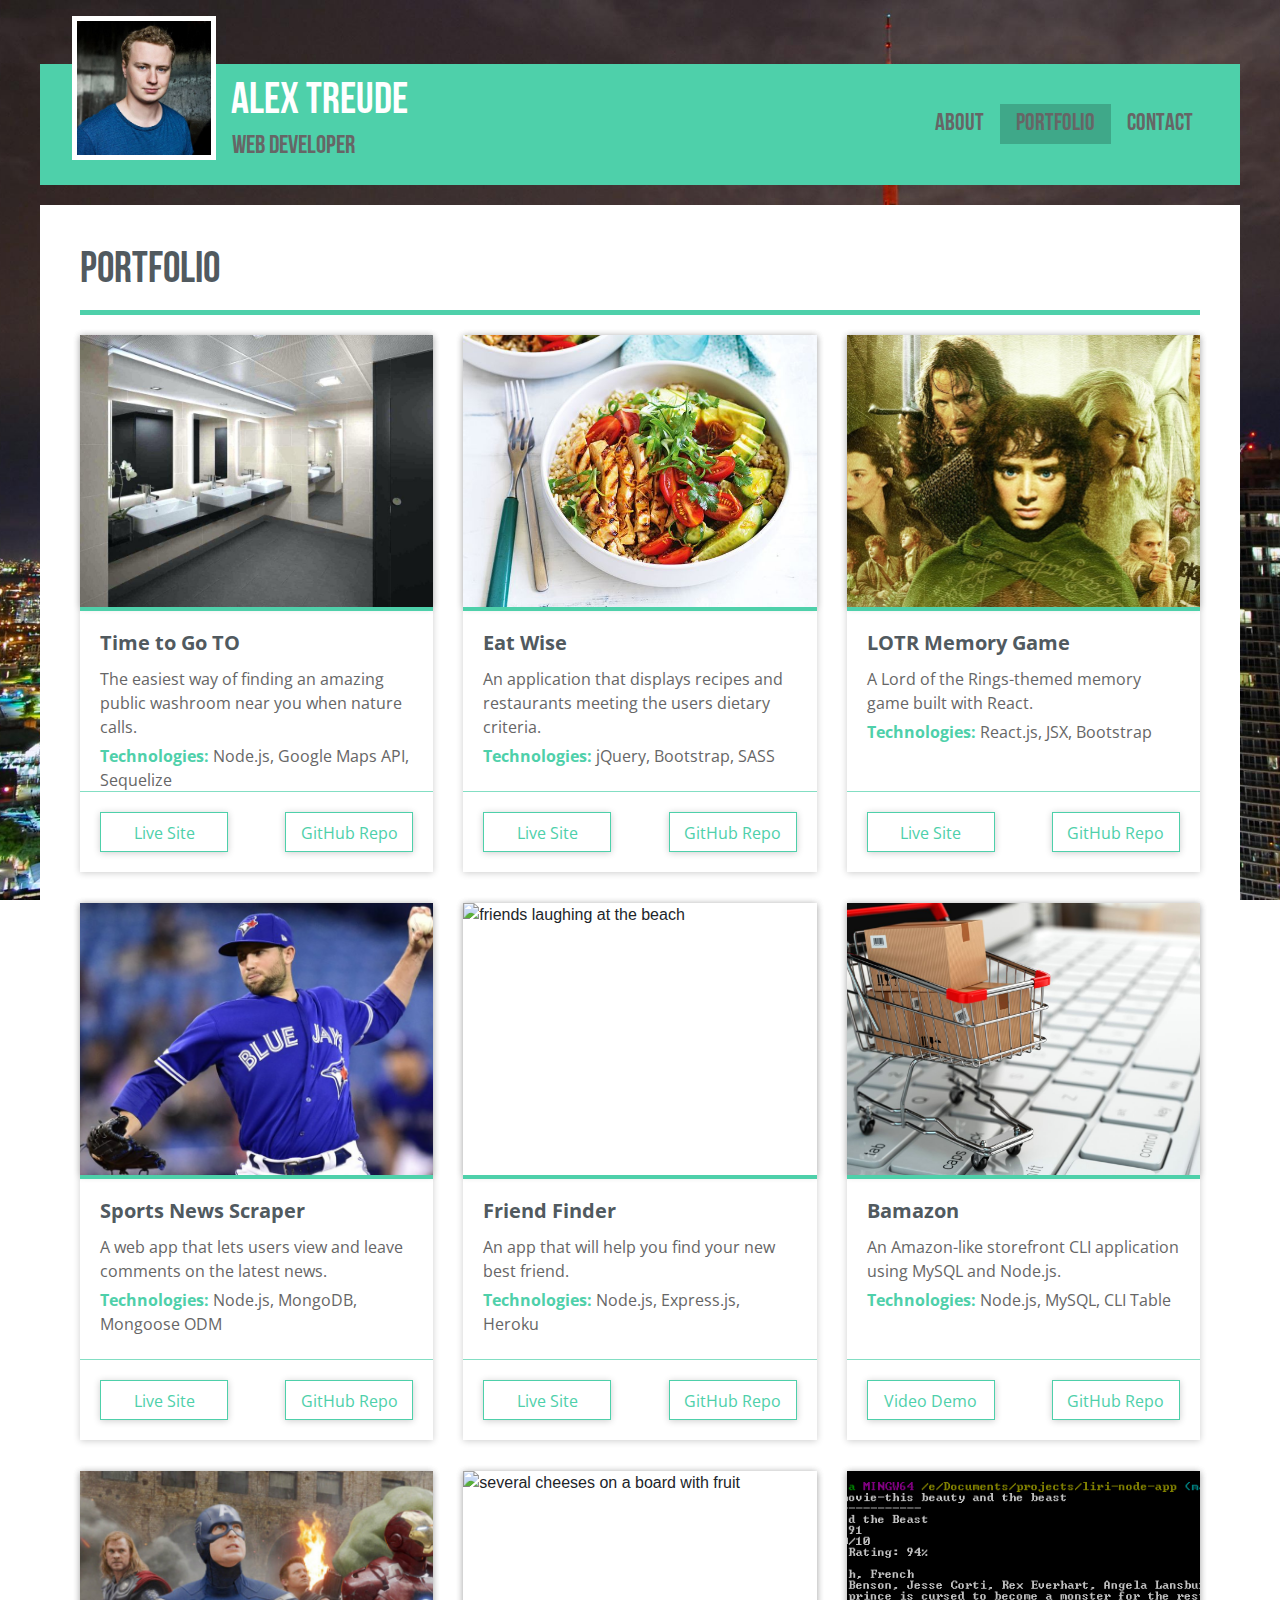
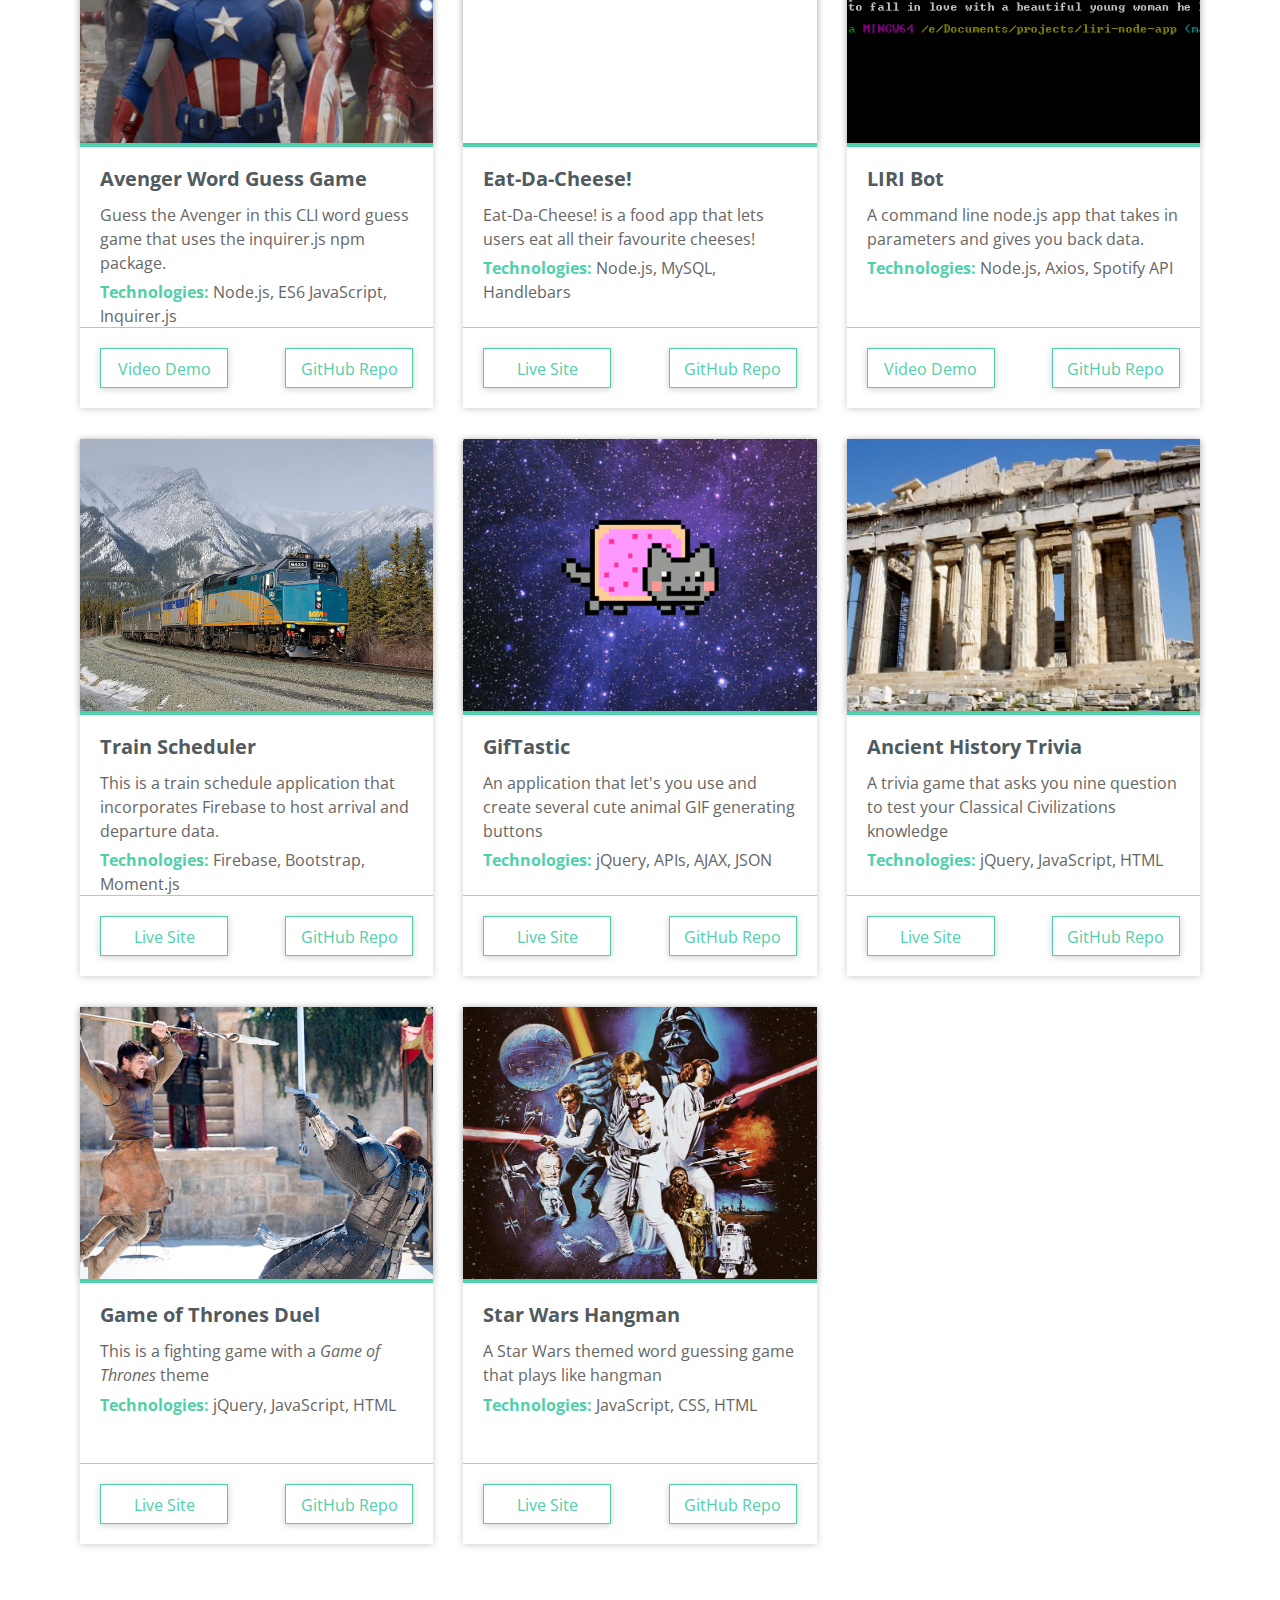
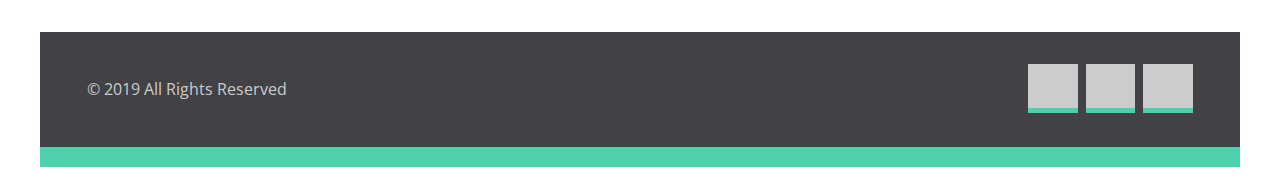
==== commit 1a9b5913: "changed about me text and skills, changed resume link, and changed order of projects" ====
--- a/portfolio.html
+++ b/portfolio.html
@@ -48,6 +48,34 @@
     </div>
   </div>
   <div class="row">
+  <div class="col-12 col-md-6 col-xl-4">
+      <div class="card">
+        <img class="card-img-top" src="./assets/images/modern-public-bathroom.jpg" alt="a set of sinks in a modern public washroom">
+        <div class="card-body upper">
+          <h5 class="card-title">Time to Go TO</h5>
+          <p class="card-text">The easiest way of finding an amazing public washroom near you when nature calls.</p>
+          <p class="card-text"><strong class="card-bold">Technologies:</strong> Node.js, Google Maps API, Sequelize<p/>
+        </div>
+        <div class="card-body lower">
+          <a href="https://limitless-retreat-50315.herokuapp.com/" target="_blank" class="btn card-btn">Live Site</a>
+          <a href="https://github.com/Treudey/time-to-go-toronto" target="_blank" class="btn card-btn right">GitHub Repo</a>
+        </div>
+      </div>
+    </div>
+    <div class="col-12 col-md-6 col-xl-4">
+        <div class="card">
+          <img class="card-img-top" src="./assets/images/chicken-rice-bowl.jpg" alt="bowl of chicken and rice with cutlery">
+          <div class="card-body upper">
+            <h5 class="card-title">Eat Wise</h5>
+            <p class="card-text">An application that displays recipes and restaurants meeting the users dietary criteria.</p>
+            <p class="card-text"><strong class="card-bold">Technologies:</strong> jQuery, Bootstrap, SASS<p/>
+          </div>
+          <div class="card-body lower">
+            <a href="https://eat-wise.herokuapp.com" target="_blank" class="btn card-btn">Live Site</a>
+            <a href="https://github.com/Treudey/eat-wise" target="_blank" class="btn card-btn right">GitHub Repo</a>
+          </div>
+        </div>
+      </div>
     <div class="col-12 col-md-6 col-xl-4">
       <div class="card">
         <img class="card-img-top" src="./assets/images/lord-of-the-rings.jpg" alt="the poster for Fellowship of the Ring">
@@ -78,34 +106,6 @@
     </div>
     <div class="col-12 col-md-6 col-xl-4">
       <div class="card">
-        <img class="card-img-top" src="./assets/images/modern-public-bathroom.jpg" alt="a set of sinks in a modern public washroom">
-        <div class="card-body upper">
-          <h5 class="card-title">Time to Go TO</h5>
-          <p class="card-text">The easiest way of finding an amazing public washroom near you when nature calls.</p>
-          <p class="card-text"><strong class="card-bold">Technologies:</strong> Node.js, Google Maps API, Sequelize<p/>
-        </div>
-        <div class="card-body lower">
-          <a href="https://limitless-retreat-50315.herokuapp.com/" target="_blank" class="btn card-btn">Live Site</a>
-          <a href="https://github.com/Treudey/time-to-go-toronto" target="_blank" class="btn card-btn right">GitHub Repo</a>
-        </div>
-      </div>
-    </div>
-    <div class="col-12 col-md-6 col-xl-4">
-      <div class="card">
-        <img class="card-img-top" src="./assets/images/cheeses.png" alt="several cheeses on a board with fruit">
-        <div class="card-body upper">
-          <h5 class="card-title">Eat-Da-Cheese!</h5>
-          <p class="card-text">Eat-Da-Cheese! is a food app that lets users eat all their favourite cheeses!</p>
-          <p class="card-text"><strong class="card-bold">Technologies:</strong> Node.js, mySQL, Handlebars<p/>
-        </div>
-        <div class="card-body lower">
-          <a href="https://cryptic-bastion-59271.herokuapp.com/" target="_blank" class="btn card-btn">Live Site</a>
-          <a href="https://github.com/Treudey/cheese" target="_blank" class="btn card-btn right">GitHub Repo</a>
-        </div>
-      </div>
-    </div>
-    <div class="col-12 col-md-6 col-xl-4">
-      <div class="card">
         <img class="card-img-top" src="./assets/images/friends.jpg" alt="friends laughing at the beach">
         <div class="card-body upper">
           <h5 class="card-title">Friend Finder</h5>
@@ -124,7 +124,7 @@
         <div class="card-body upper">
           <h5 class="card-title">Bamazon</h5>
           <p class="card-text">An Amazon-like storefront CLI application using MySQL and Node.js.</p>
-          <p class="card-text"><strong class="card-bold">Technologies:</strong> Node.js, mySQL, CLI Table<p/>
+          <p class="card-text"><strong class="card-bold">Technologies:</strong> Node.js, MySQL, CLI Table<p/>
         </div>
         <div class="card-body lower">
           <a href="https://drive.google.com/file/d/1GBUjBhwA__8C_vShKwuk378cGB_ySwaw/view?usp=sharing" target="_blank" class="btn card-btn">Video Demo</a>
@@ -147,6 +147,20 @@
       </div>
     </div>
     <div class="col-12 col-md-6 col-xl-4">
+    <div class="card">
+      <img class="card-img-top" src="./assets/images/cheeses.png" alt="several cheeses on a board with fruit">
+      <div class="card-body upper">
+        <h5 class="card-title">Eat-Da-Cheese!</h5>
+        <p class="card-text">Eat-Da-Cheese! is a food app that lets users eat all their favourite cheeses!</p>
+        <p class="card-text"><strong class="card-bold">Technologies:</strong> Node.js, MySQL, Handlebars<p/>
+      </div>
+      <div class="card-body lower">
+        <a href="https://cryptic-bastion-59271.herokuapp.com/" target="_blank" class="btn card-btn">Live Site</a>
+        <a href="https://github.com/Treudey/cheese" target="_blank" class="btn card-btn right">GitHub Repo</a>
+      </div>
+    </div>
+  </div>
+    <div class="col-12 col-md-6 col-xl-4">
       <div class="card">
         <img class="card-img-top" src="./assets/images/liri-app.png" alt="a screenshot of a terminal window running LIRI">
         <div class="card-body upper">
@@ -157,20 +171,6 @@
         <div class="card-body lower">
           <a href="https://drive.google.com/file/d/1pmoofntCGo7EMx0SEq1LoIPaimJ5X-mZ/view?usp=sharing" target="_blank" class="btn card-btn">Video Demo</a>
           <a href="https://github.com/Treudey/LIRI-Node-App" target="_blank" class="btn card-btn right">GitHub Repo</a>
-        </div>
-      </div>
-    </div>
-    <div class="col-12 col-md-6 col-xl-4">
-      <div class="card">
-        <img class="card-img-top" src="./assets/images/chicken-rice-bowl.jpg" alt="bowl of chicken and rice with cutlery">
-        <div class="card-body upper">
-          <h5 class="card-title">Eat Wise</h5>
-          <p class="card-text">An application that displays recipes and restaurants meeting the users dietary criteria.</p>
-          <p class="card-text"><strong class="card-bold">Technologies:</strong> jQuery, Bootstrap, SASS<p/>
-        </div>
-        <div class="card-body lower">
-          <a href="https://treudey.github.io/eat-wise/" target="_blank" class="btn card-btn">Live Site</a>
-          <a href="https://github.com/Treudey/eat-wise" target="_blank" class="btn card-btn right">GitHub Repo</a>
         </div>
       </div>
     </div>
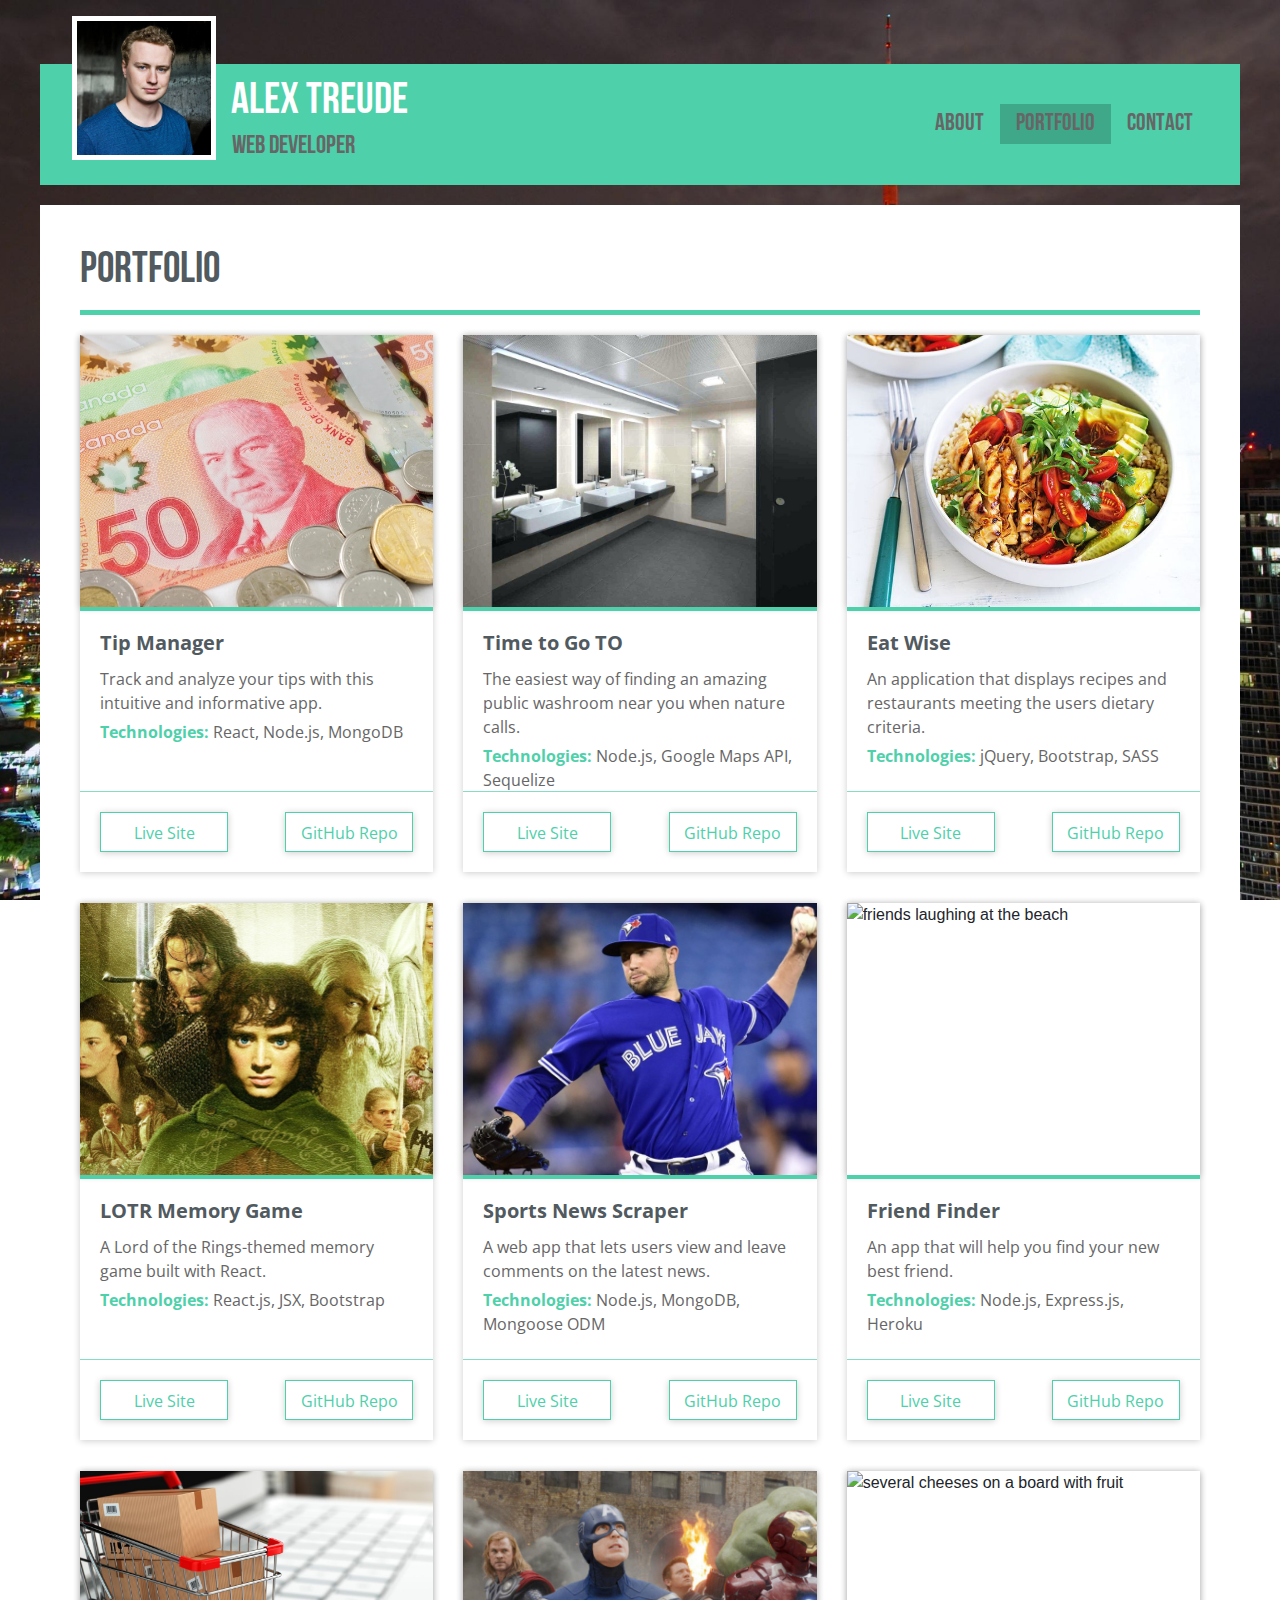
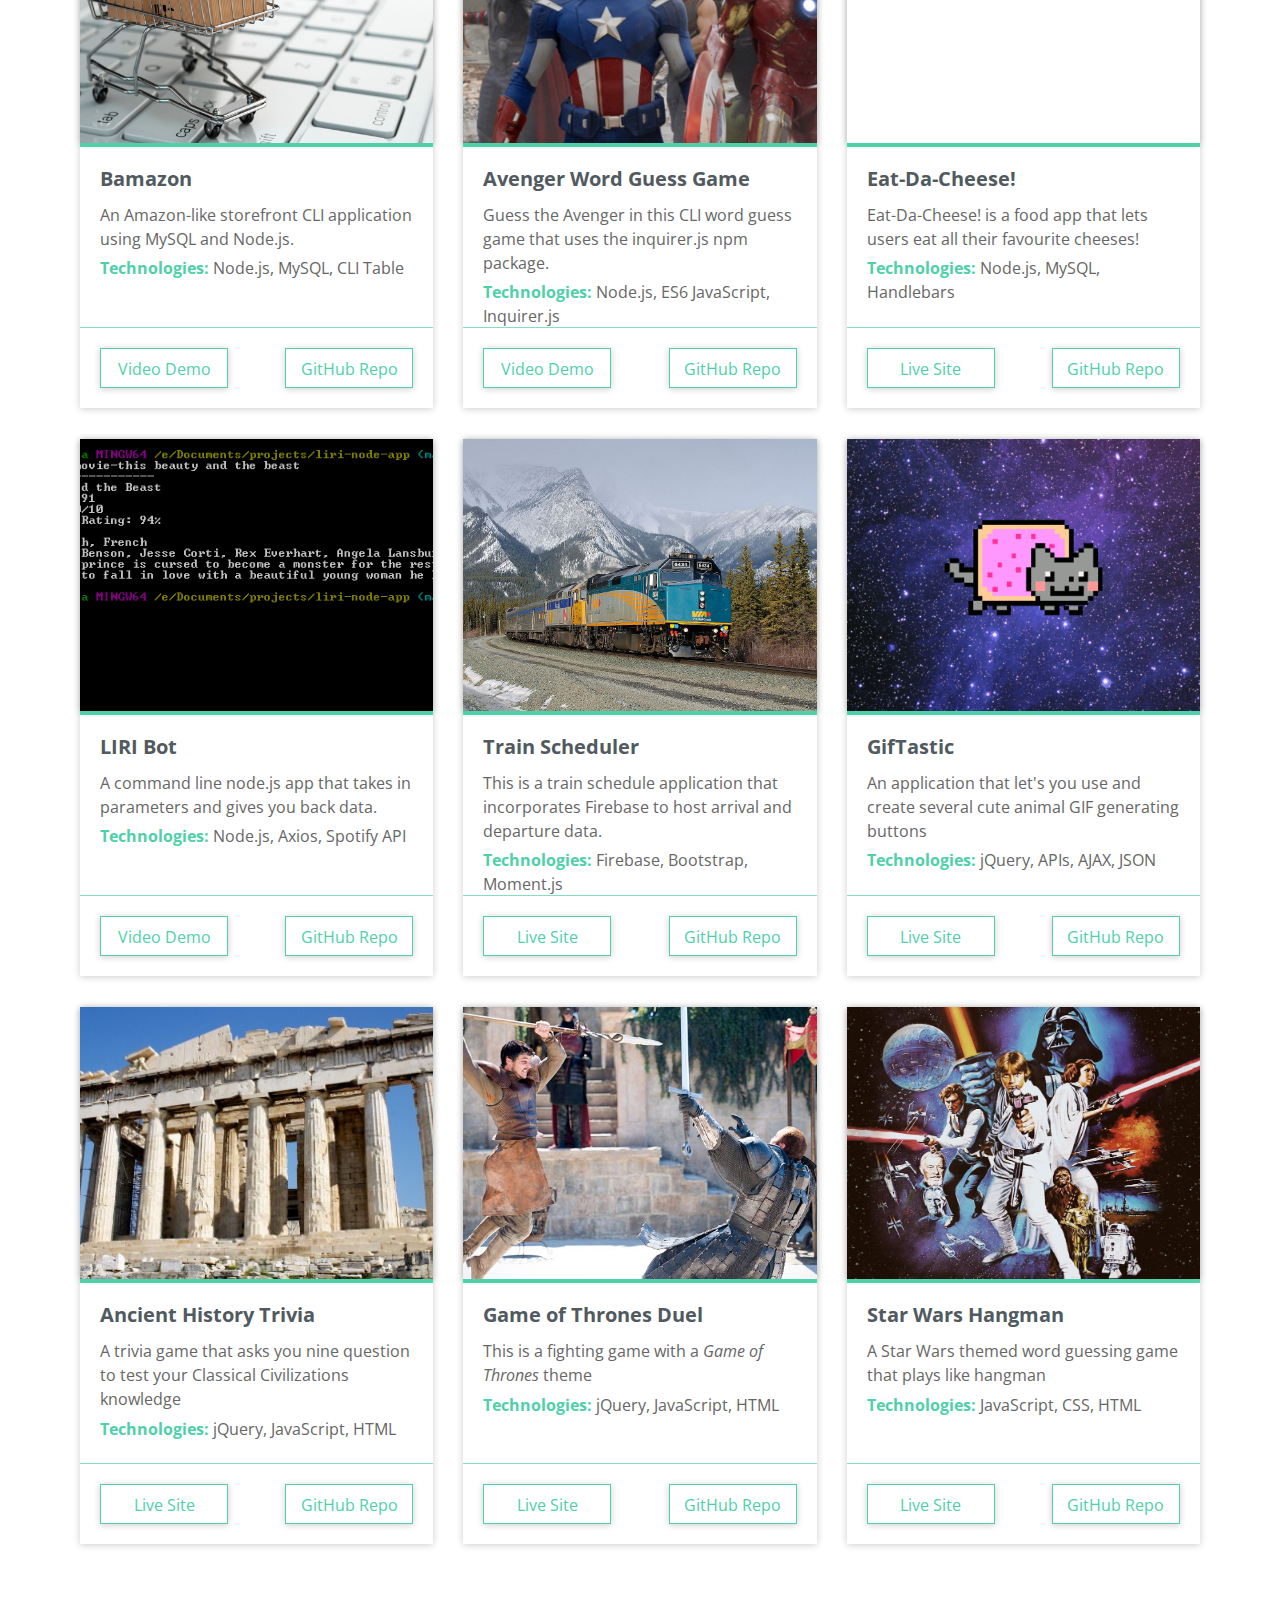
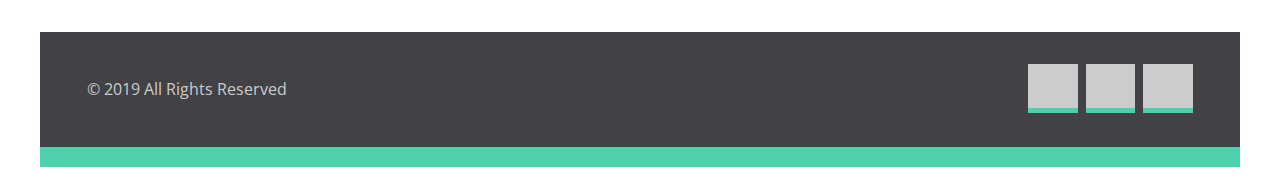
==== commit 7a357568: "Merge branch 'master' of https://github.com/Treudey/portfolio" ====
--- a/portfolio.html
+++ b/portfolio.html
@@ -48,7 +48,21 @@
     </div>
   </div>
   <div class="row">
-  <div class="col-12 col-md-6 col-xl-4">
+    <div class="col-12 col-md-6 col-xl-4">
+      <div class="card">
+        <img class="card-img-top" src="./assets/images/money.jpg" alt="various bills and coins of Canadian currency">
+        <div class="card-body upper">
+          <h5 class="card-title">Tip Manager</h5>
+          <p class="card-text">Track and analyze your tips with this intuitive and informative app.</p>
+          <p class="card-text"><strong class="card-bold">Technologies:</strong> React, Node.js, MongoDB<p/>
+        </div>
+        <div class="card-body lower">
+          <a href="https://tip-manager.herokuapp.com/" target="_blank" class="btn card-btn">Live Site</a>
+          <a href="https://github.com/Treudey/tip-manager" target="_blank" class="btn card-btn right">GitHub Repo</a>
+        </div>
+      </div>
+    </div>
+    <div class="col-12 col-md-6 col-xl-4">
       <div class="card">
         <img class="card-img-top" src="./assets/images/modern-public-bathroom.jpg" alt="a set of sinks in a modern public washroom">
         <div class="card-body upper">
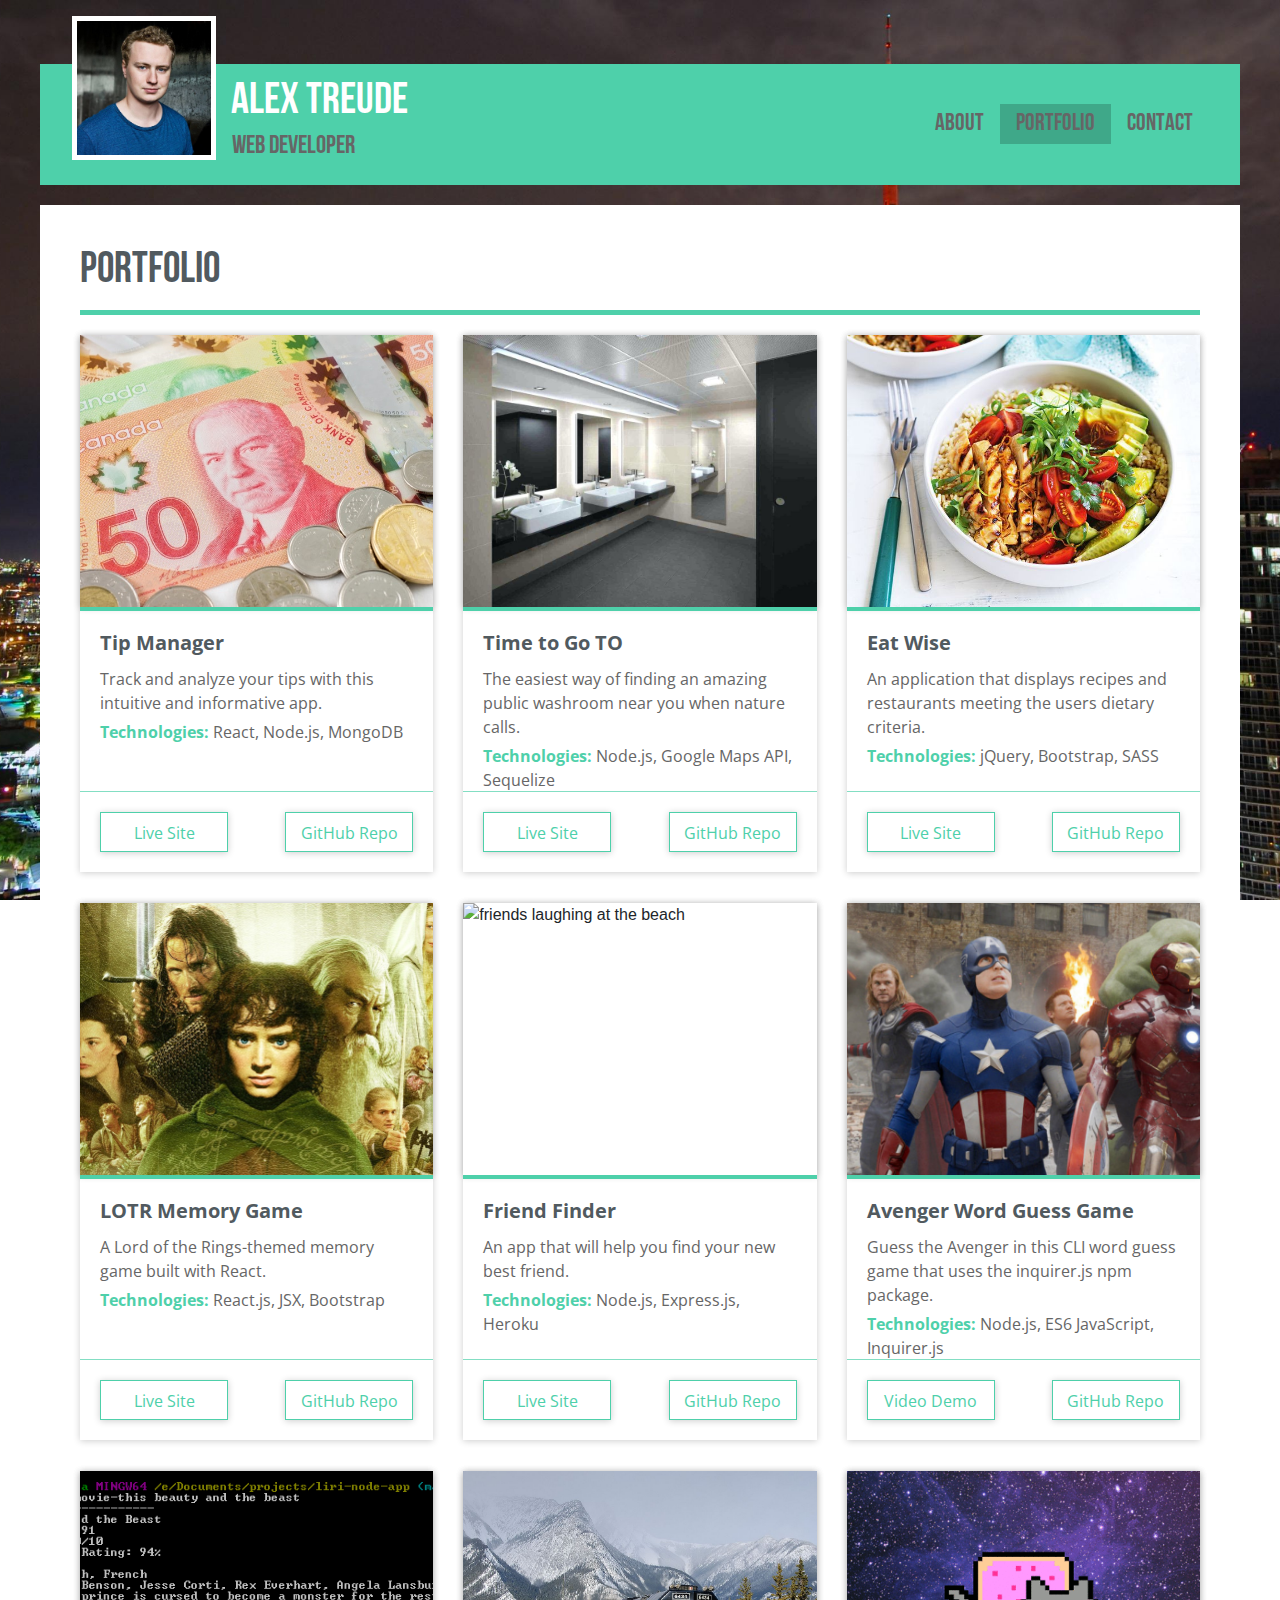
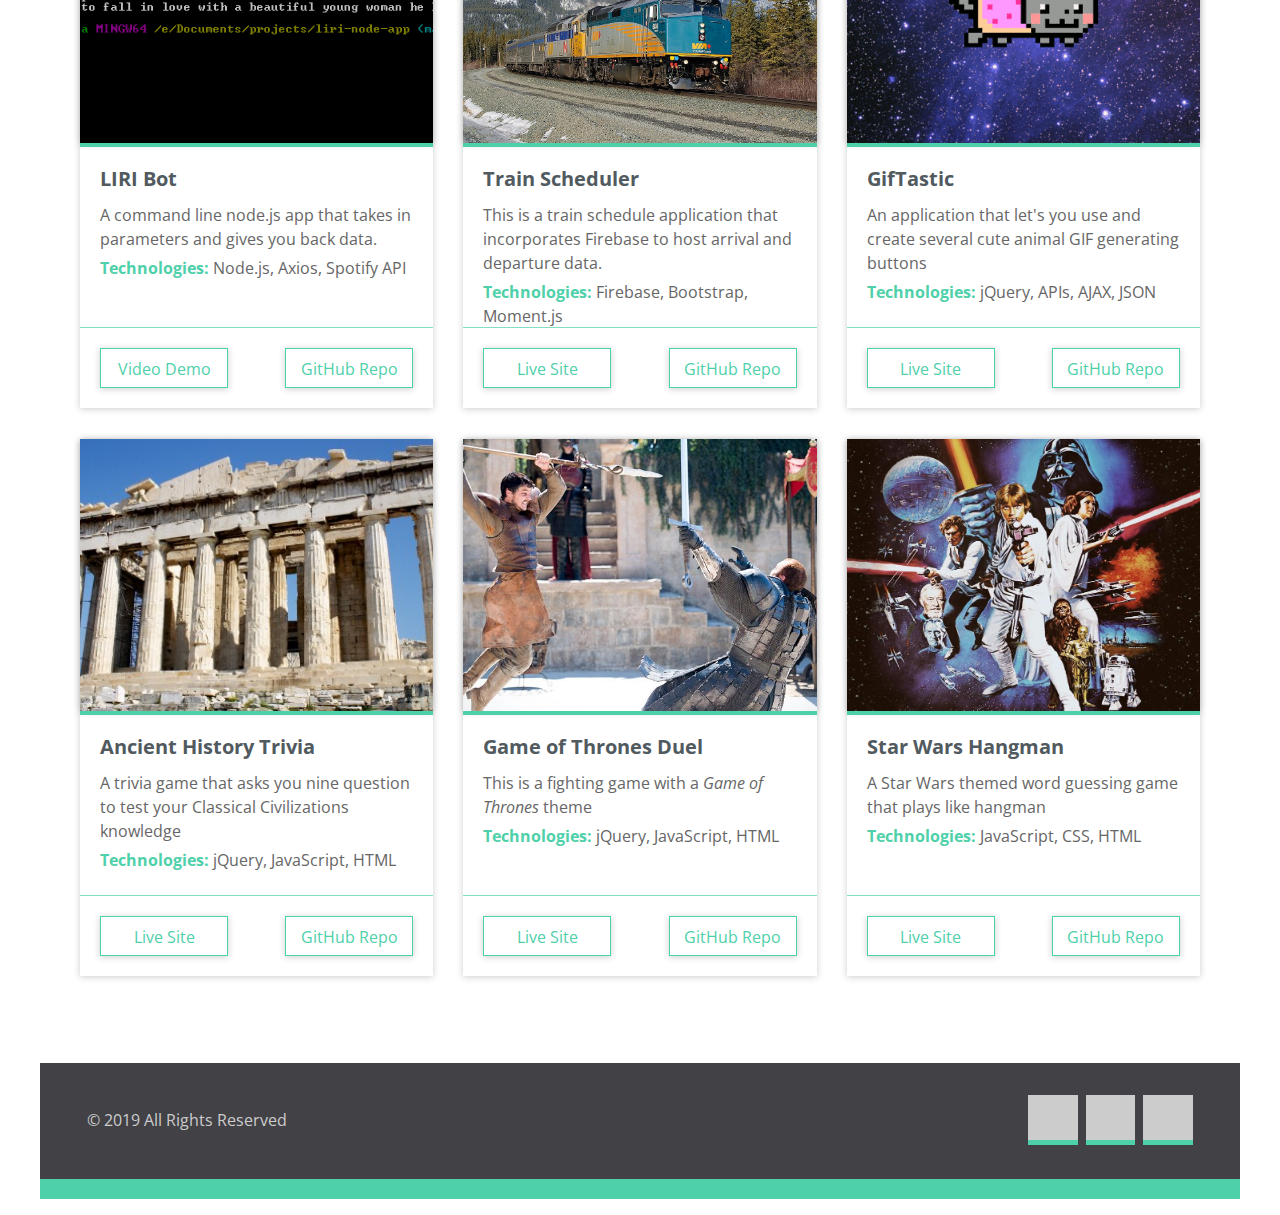
==== commit 81824815: "updated text on index page and removed a few projects from portfolio page" ====
--- a/portfolio.html
+++ b/portfolio.html
@@ -106,20 +106,6 @@
     </div>
     <div class="col-12 col-md-6 col-xl-4">
       <div class="card">
-        <img class="card-img-top" src="./assets/images/bluejays-pitcher.jpg" alt="a pitcher for the Blue Jays throwing a pitch">
-        <div class="card-body upper">
-          <h5 class="card-title">Sports News Scraper</h5>
-          <p class="card-text">A web app that lets users view and leave comments on the latest news.</p>
-          <p class="card-text"><strong class="card-bold">Technologies:</strong> Node.js, MongoDB, Mongoose ODM<p/>
-        </div>
-        <div class="card-body lower">
-          <a href="https://powerful-ocean-42270.herokuapp.com/" target="_blank" class="btn card-btn">Live Site</a>
-          <a href="https://github.com/Treudey/sports-news-scraper" target="_blank" class="btn card-btn right">GitHub Repo</a>
-        </div>
-      </div>
-    </div>
-    <div class="col-12 col-md-6 col-xl-4">
-      <div class="card">
         <img class="card-img-top" src="./assets/images/friends.jpg" alt="friends laughing at the beach">
         <div class="card-body upper">
           <h5 class="card-title">Friend Finder</h5>
@@ -134,20 +120,6 @@
     </div>
     <div class="col-12 col-md-6 col-xl-4">
       <div class="card">
-        <img class="card-img-top" src="./assets/images/ecommerce-shopping-cart.jpg" alt="a shopping cart on a keyboard">
-        <div class="card-body upper">
-          <h5 class="card-title">Bamazon</h5>
-          <p class="card-text">An Amazon-like storefront CLI application using MySQL and Node.js.</p>
-          <p class="card-text"><strong class="card-bold">Technologies:</strong> Node.js, MySQL, CLI Table<p/>
-        </div>
-        <div class="card-body lower">
-          <a href="https://drive.google.com/file/d/1GBUjBhwA__8C_vShKwuk378cGB_ySwaw/view?usp=sharing" target="_blank" class="btn card-btn">Video Demo</a>
-          <a href="https://github.com/Treudey/bamazon" target="_blank" class="btn card-btn right">GitHub Repo</a>
-        </div>
-      </div>
-    </div>
-    <div class="col-12 col-md-6 col-xl-4">
-      <div class="card">
         <img class="card-img-top" src="./assets/images/avengers.jpg" alt="The Avengers">
         <div class="card-body upper">
           <h5 class="card-title">Avenger Word Guess Game</h5>
@@ -160,20 +132,6 @@
         </div>
       </div>
     </div>
-    <div class="col-12 col-md-6 col-xl-4">
-    <div class="card">
-      <img class="card-img-top" src="./assets/images/cheeses.png" alt="several cheeses on a board with fruit">
-      <div class="card-body upper">
-        <h5 class="card-title">Eat-Da-Cheese!</h5>
-        <p class="card-text">Eat-Da-Cheese! is a food app that lets users eat all their favourite cheeses!</p>
-        <p class="card-text"><strong class="card-bold">Technologies:</strong> Node.js, MySQL, Handlebars<p/>
-      </div>
-      <div class="card-body lower">
-        <a href="https://cryptic-bastion-59271.herokuapp.com/" target="_blank" class="btn card-btn">Live Site</a>
-        <a href="https://github.com/Treudey/cheese" target="_blank" class="btn card-btn right">GitHub Repo</a>
-      </div>
-    </div>
-  </div>
     <div class="col-12 col-md-6 col-xl-4">
       <div class="card">
         <img class="card-img-top" src="./assets/images/liri-app.png" alt="a screenshot of a terminal window running LIRI">
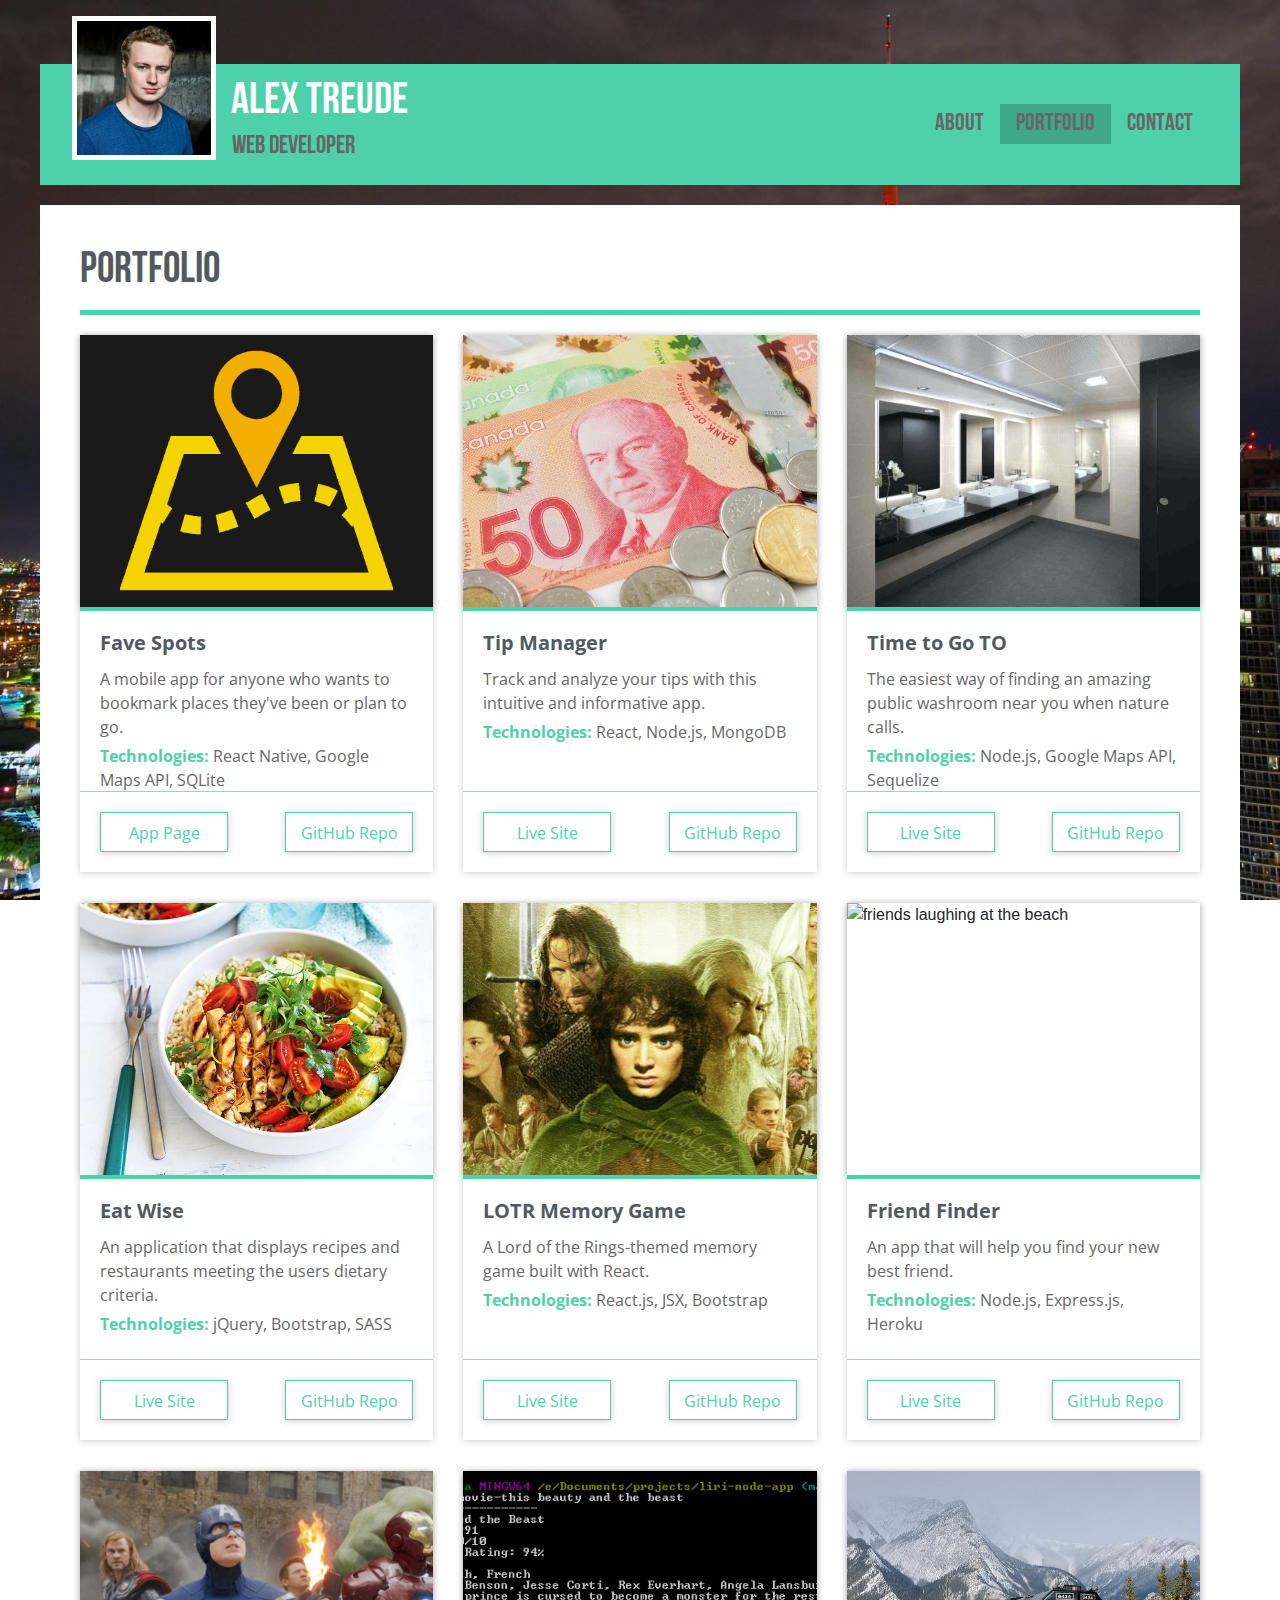
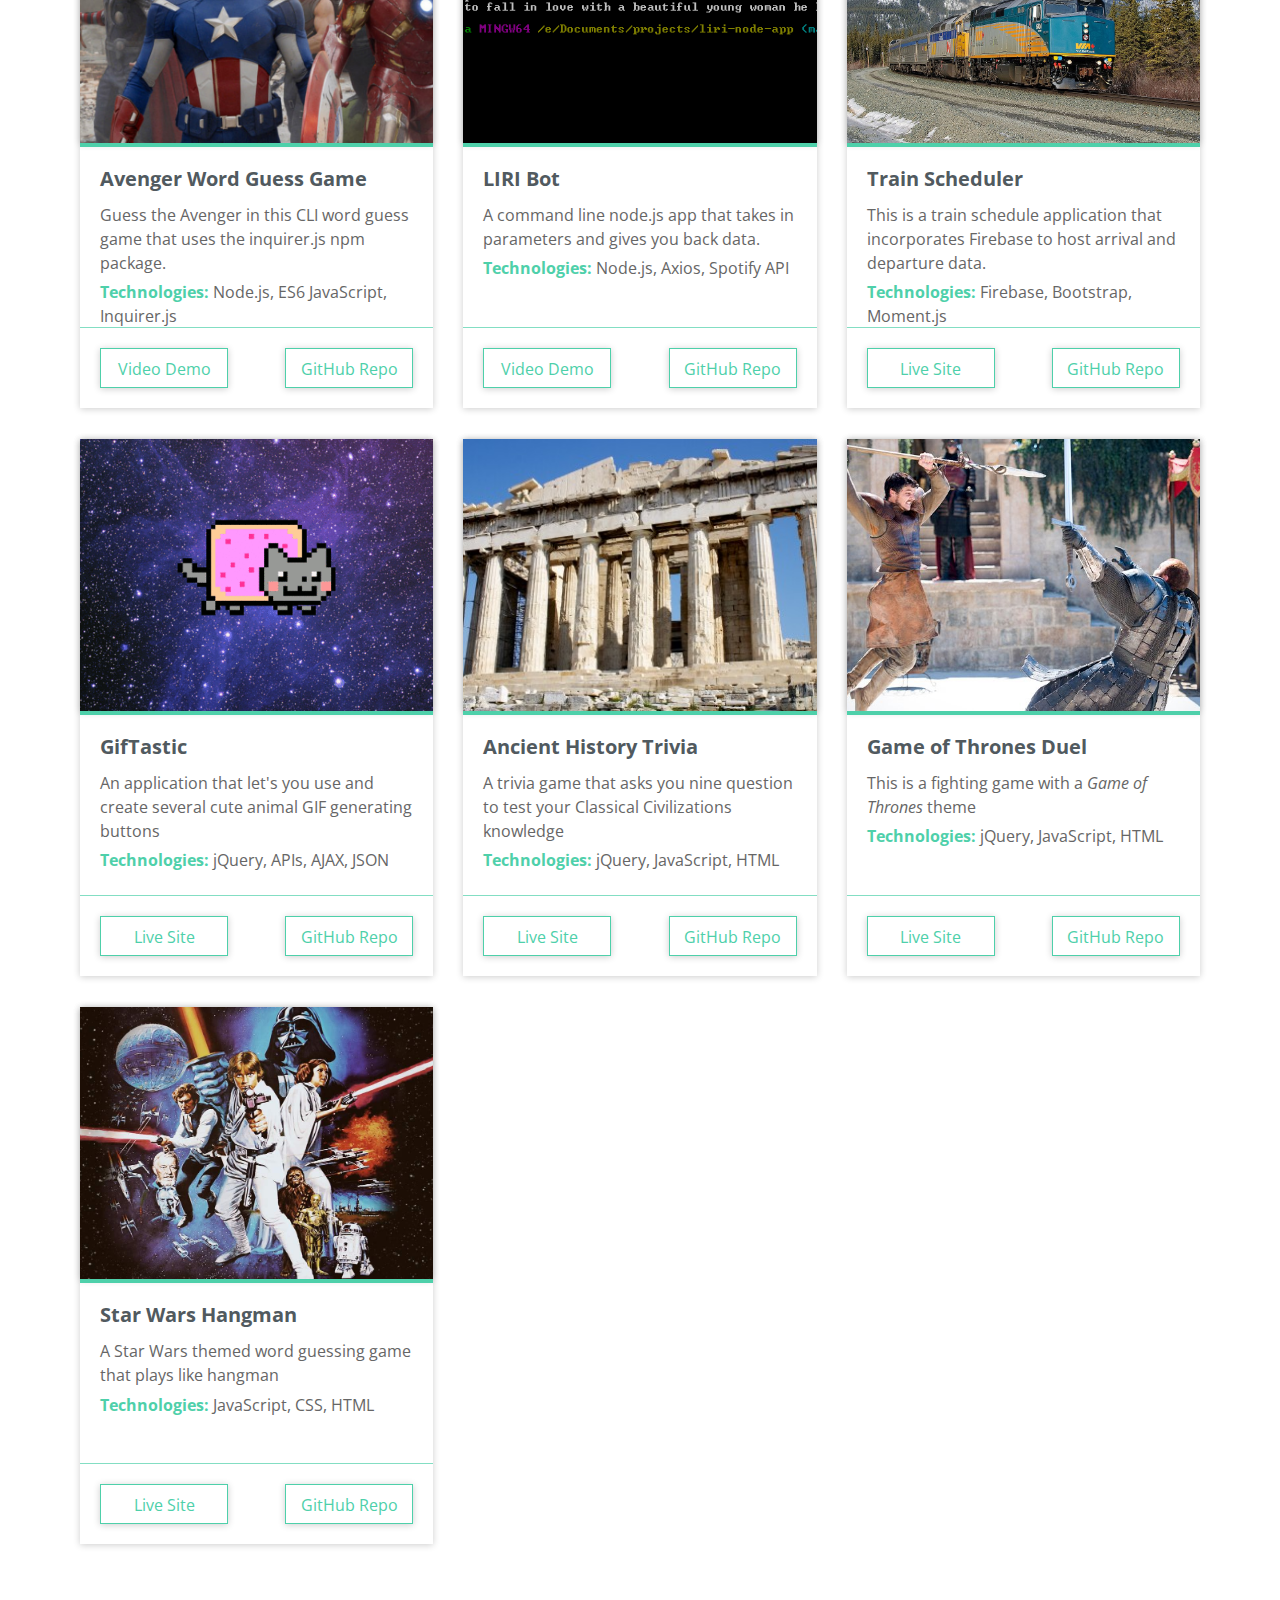
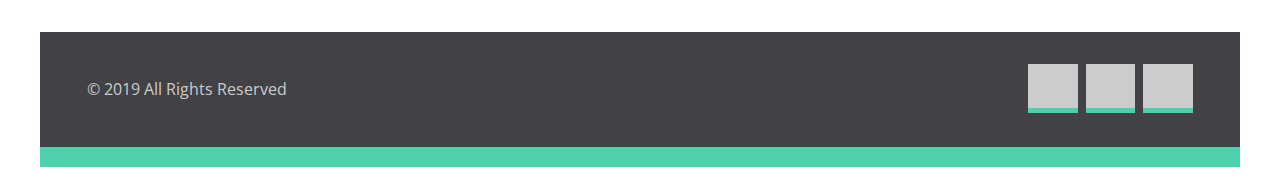
==== commit 9621243f: "added fave spots to portfolio page" ====
--- a/portfolio.html
+++ b/portfolio.html
@@ -50,6 +50,20 @@
   <div class="row">
     <div class="col-12 col-md-6 col-xl-4">
       <div class="card">
+        <img class="card-img-top" src="./assets/images/map-marker.png" alt="a set of sinks in a modern public washroom">
+        <div class="card-body upper">
+          <h5 class="card-title">Fave Spots</h5>
+          <p class="card-text">A mobile app for anyone who wants to bookmark places they've been or plan to go.</p>
+          <p class="card-text"><strong class="card-bold">Technologies:</strong> React Native, Google Maps API, SQLite<p/>
+        </div>
+        <div class="card-body lower">
+          <a href="https://play.google.com/store/apps/details?id=com.treudey.fave_spots" target="_blank" class="btn card-btn">App Page</a>
+          <a href="https://github.com/Treudey/fave-spots" target="_blank" class="btn card-btn right">GitHub Repo</a>
+        </div>
+      </div>
+    </div>
+    <div class="col-12 col-md-6 col-xl-4">
+      <div class="card">
         <img class="card-img-top" src="./assets/images/money.jpg" alt="various bills and coins of Canadian currency">
         <div class="card-body upper">
           <h5 class="card-title">Tip Manager</h5>
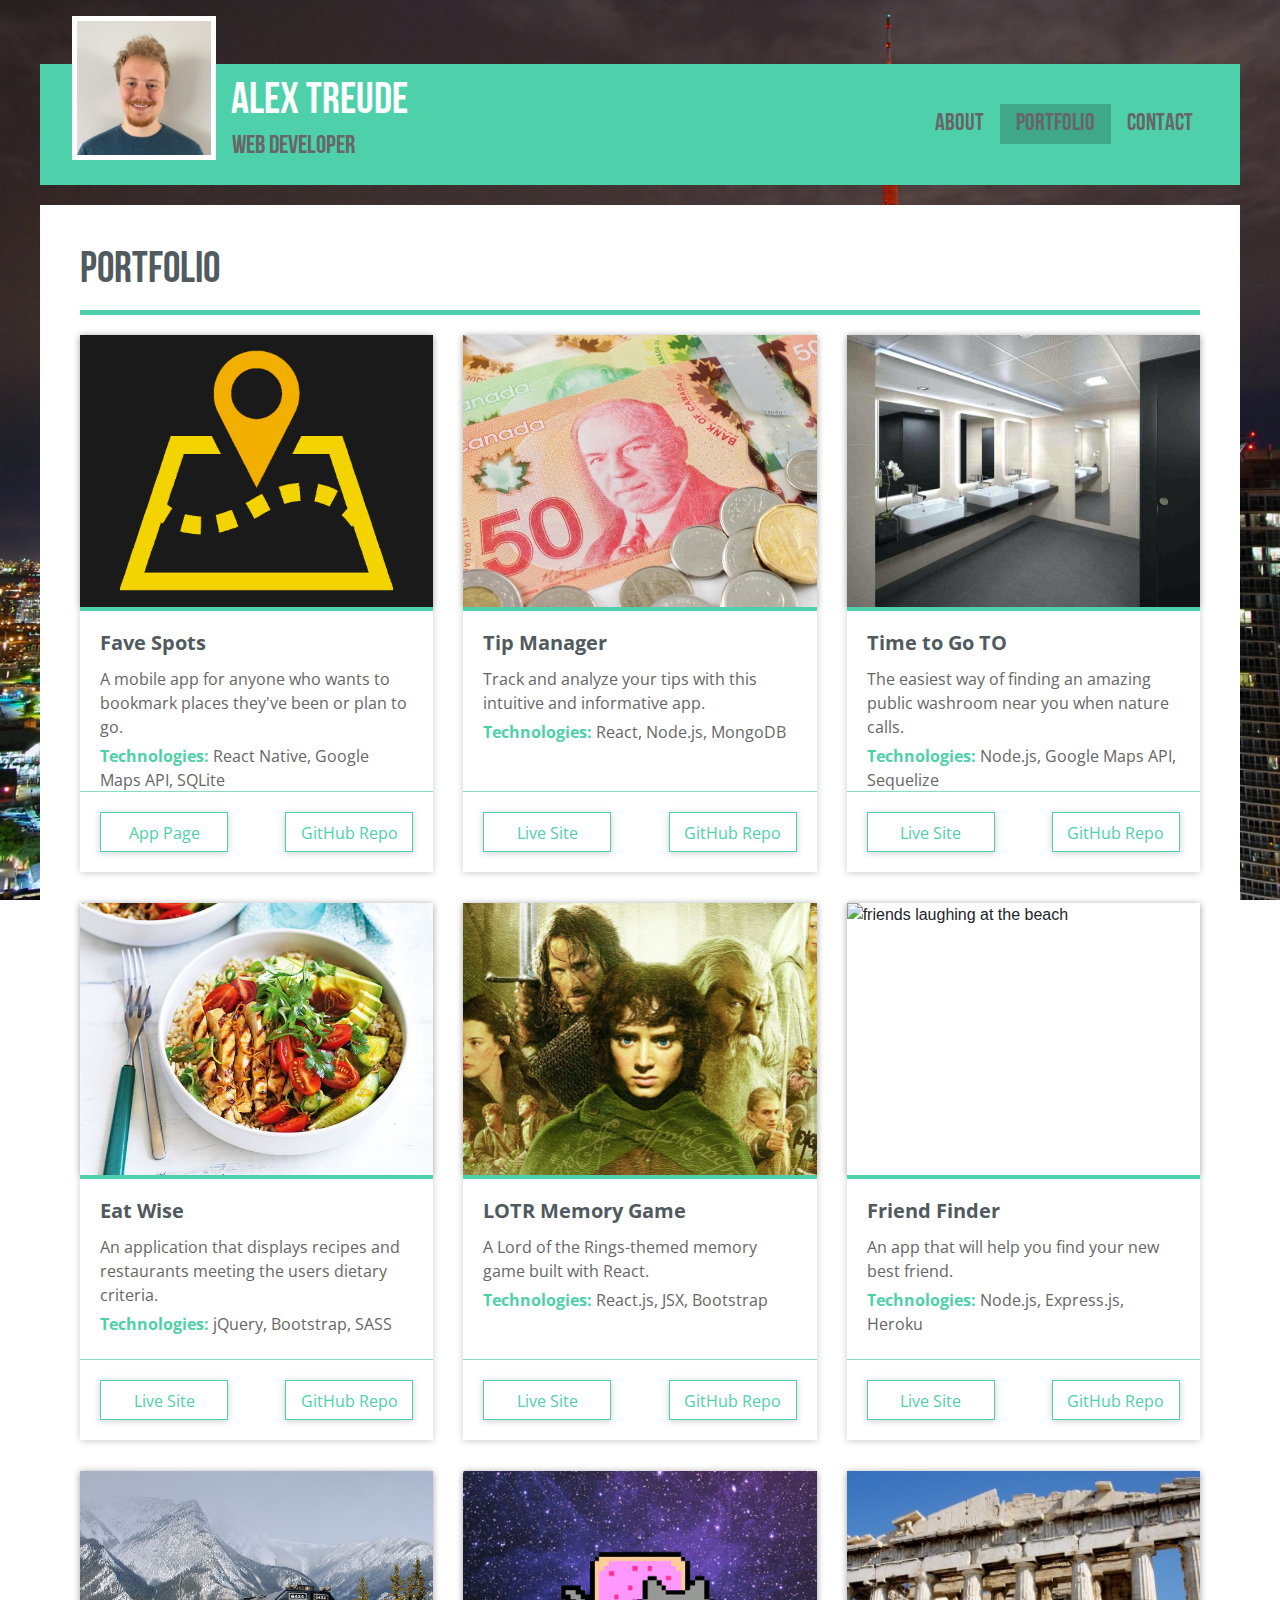
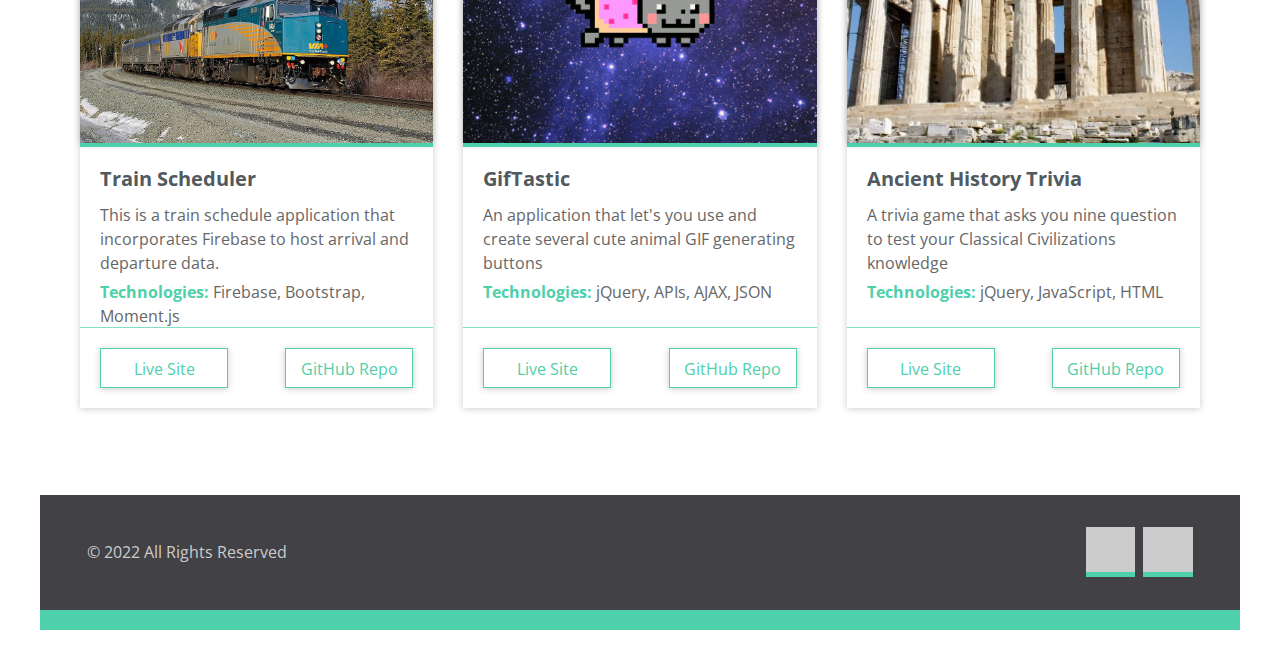
==== commit 0c142fcb: "Changed pictures, updated contact, and removed some projects" ====
--- a/portfolio.html
+++ b/portfolio.html
@@ -57,7 +57,7 @@
           <p class="card-text"><strong class="card-bold">Technologies:</strong> React Native, Google Maps API, SQLite<p/>
         </div>
         <div class="card-body lower">
-          <a href="https://play.google.com/store/apps/details?id=com.treudey.fave_spots" target="_blank" class="btn card-btn">App Page</a>
+          <a href="https://expo.dev/@alex_treude/fave-spots" target="_blank" class="btn card-btn">App Page</a>
           <a href="https://github.com/Treudey/fave-spots" target="_blank" class="btn card-btn right">GitHub Repo</a>
         </div>
       </div>
@@ -134,34 +134,6 @@
     </div>
     <div class="col-12 col-md-6 col-xl-4">
       <div class="card">
-        <img class="card-img-top" src="./assets/images/avengers.jpg" alt="The Avengers">
-        <div class="card-body upper">
-          <h5 class="card-title">Avenger Word Guess Game</h5>
-          <p class="card-text">Guess the Avenger in this CLI word guess game that uses the inquirer.js npm package.</p>
-          <p class="card-text"><strong class="card-bold">Technologies:</strong> Node.js, ES6 JavaScript, Inquirer.js<p/>
-        </div>
-        <div class="card-body lower">
-          <a href="https://drive.google.com/file/d/19fSoQhlg5hB2cY5xpLiBry-oGuewjxZa/view?usp=sharing" target="_blank" class="btn card-btn">Video Demo</a>
-          <a href="https://github.com/Treudey/Avengers-Word-Guess-Game" target="_blank" class="btn card-btn right">GitHub Repo</a>
-        </div>
-      </div>
-    </div>
-    <div class="col-12 col-md-6 col-xl-4">
-      <div class="card">
-        <img class="card-img-top" src="./assets/images/liri-app.png" alt="a screenshot of a terminal window running LIRI">
-        <div class="card-body upper">
-          <h5 class="card-title">LIRI Bot</h5>
-          <p class="card-text">A command line node.js app that takes in parameters and gives you back data.</p>
-          <p class="card-text"><strong class="card-bold">Technologies:</strong> Node.js, Axios, Spotify API<p/>
-        </div>
-        <div class="card-body lower">
-          <a href="https://drive.google.com/file/d/1pmoofntCGo7EMx0SEq1LoIPaimJ5X-mZ/view?usp=sharing" target="_blank" class="btn card-btn">Video Demo</a>
-          <a href="https://github.com/Treudey/LIRI-Node-App" target="_blank" class="btn card-btn right">GitHub Repo</a>
-        </div>
-      </div>
-    </div>
-    <div class="col-12 col-md-6 col-xl-4">
-      <div class="card">
         <img class="card-img-top" src="./assets/images/via-rail.jpg" alt="via rail train amidst the mountains">
         <div class="card-body upper">
           <h5 class="card-title">Train Scheduler</h5>
@@ -202,34 +174,6 @@
         </div>
       </div>
     </div>
-    <div class="col-12 col-md-6 col-xl-4">
-      <div class="card">
-        <img class="card-img-top" src="./assets/images/game_of_thrones_duel.jpg" alt="two characters from Game of Thrones fighting">
-        <div class="card-body upper">
-          <h5 class="card-title">Game of Thrones Duel</h5>
-          <p class="card-text">This is a fighting game with a <em>Game of Thrones</em> theme</p>
-          <p class="card-text"><strong class="card-bold">Technologies:</strong> jQuery, JavaScript, HTML<p/>
-        </div>
-        <div class="card-body lower">
-          <a href="https://treudey.github.io/unit-4-game/" target="_blank" class="btn card-btn">Live Site</a>
-          <a href="https://github.com/Treudey/unit-4-game" target="_blank" class="btn card-btn right">GitHub Repo</a>
-        </div>
-      </div>
-    </div>
-    <div class="col-12 col-md-6 col-xl-4">
-      <div class="card">
-        <img class="card-img-top" src="./assets/images/star-wars.jpg" alt="Star Wars characters">
-        <div class="card-body upper">
-          <h5 class="card-title">Star Wars Hangman</h5>
-          <p class="card-text">A Star Wars themed word guessing game that plays like hangman</p>
-          <p class="card-text"><strong class="card-bold">Technologies:</strong> JavaScript, CSS, HTML<p/>
-        </div>
-        <div class="card-body lower">
-          <a href="https://treudey.github.io/Star-Wars-Word-Guess-Game/" target="_blank" class="btn card-btn">Live Site</a>
-          <a href="https://github.com/Treudey/Star-Wars-Word-Guess-Game" target="_blank" class="btn card-btn right">GitHub Repo</a>
-        </div>
-      </div>
-    </div>
   </div>
 </div>
 
@@ -238,10 +182,9 @@
   <div class="container-fluid">
   <div class="row">
     <div class="col-md-6">
-      <p class="footer-text">&copy; 2019 All Rights Reserved</p>
+      <p class="footer-text">&copy; 2022 All Rights Reserved</p>
     </div>
     <div class="col-md-6">
-      <a href="https://www.instagram.com/treudey/" target="_blank" class="social-link"><i class="fab fa-instagram"></i></a>
       <a href="https://www.linkedin.com/in/alex-treude/" target="_blank" class="social-link"><i class="fab fa-linkedin-in"></i></a>
       <a href="https://github.com/Treudey" target="_blank" class="social-link"><i class="fab fa-github"></i></a>
       </ul>
